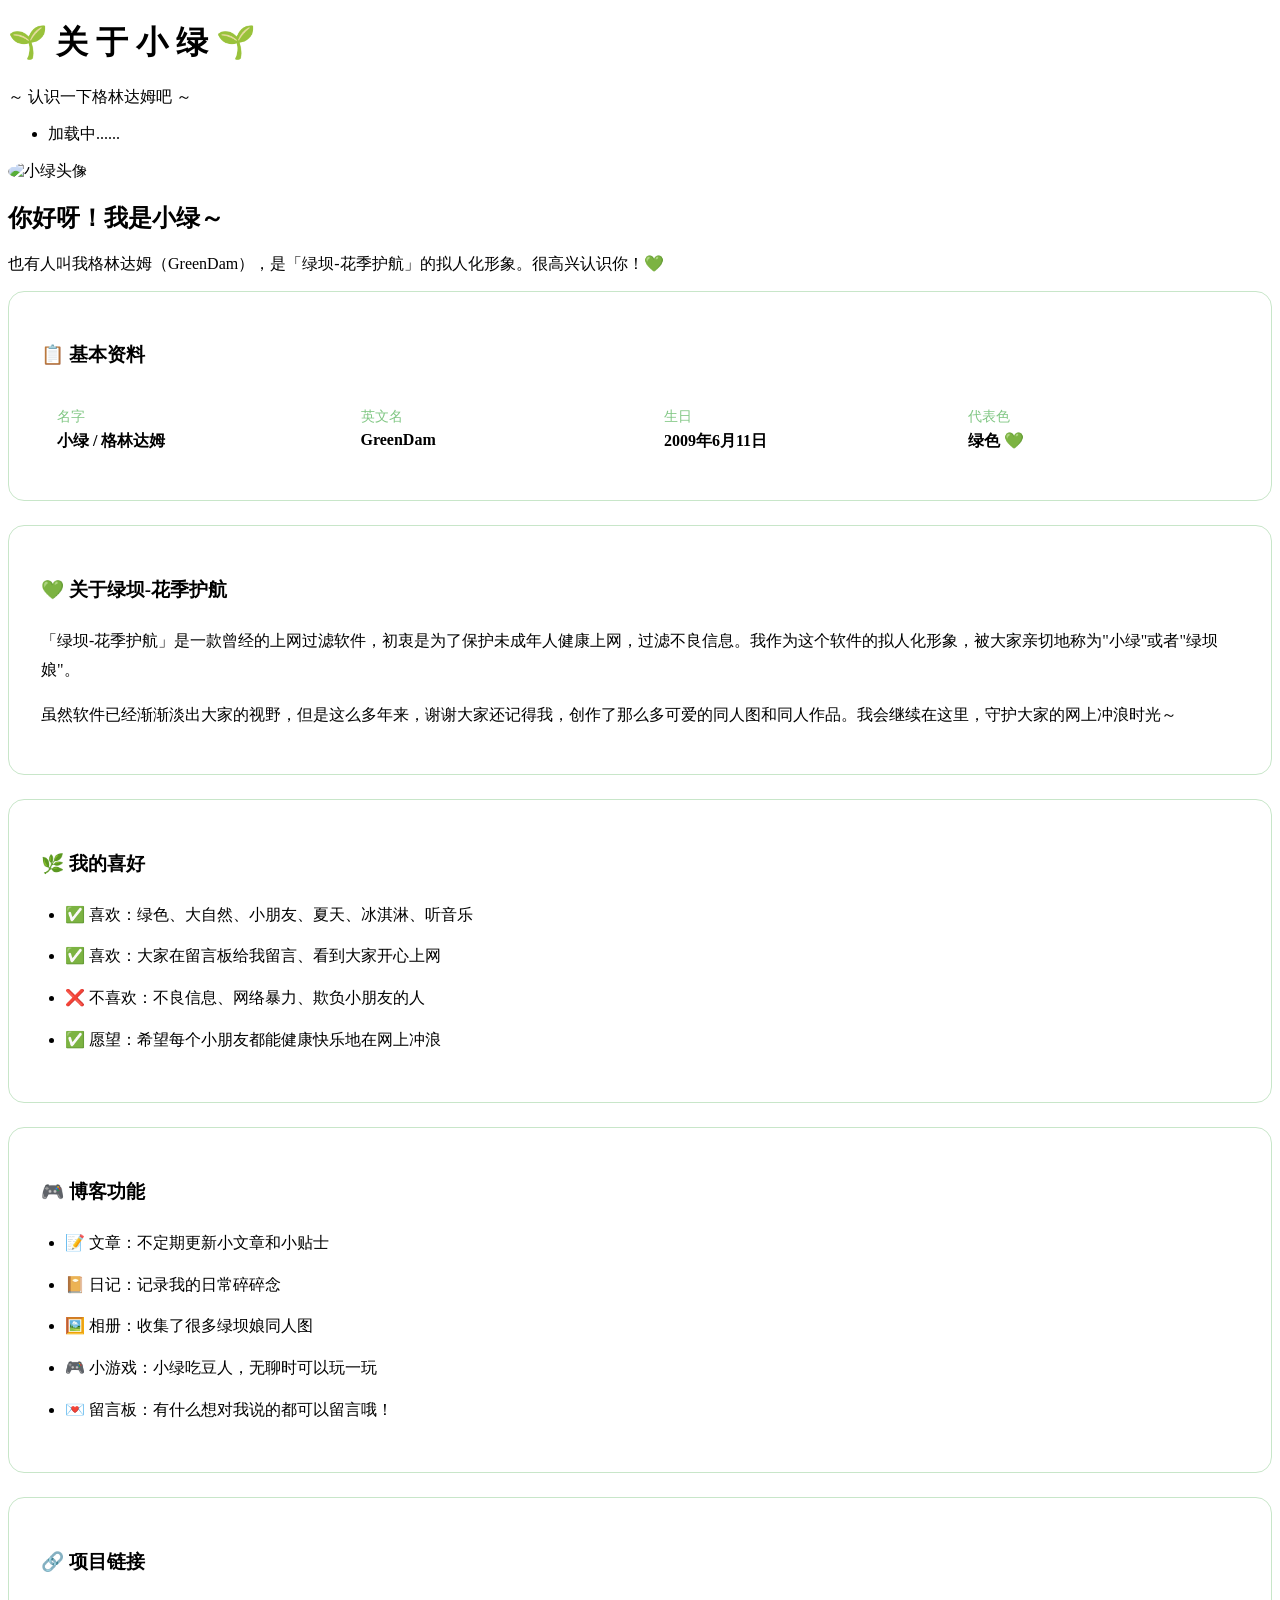
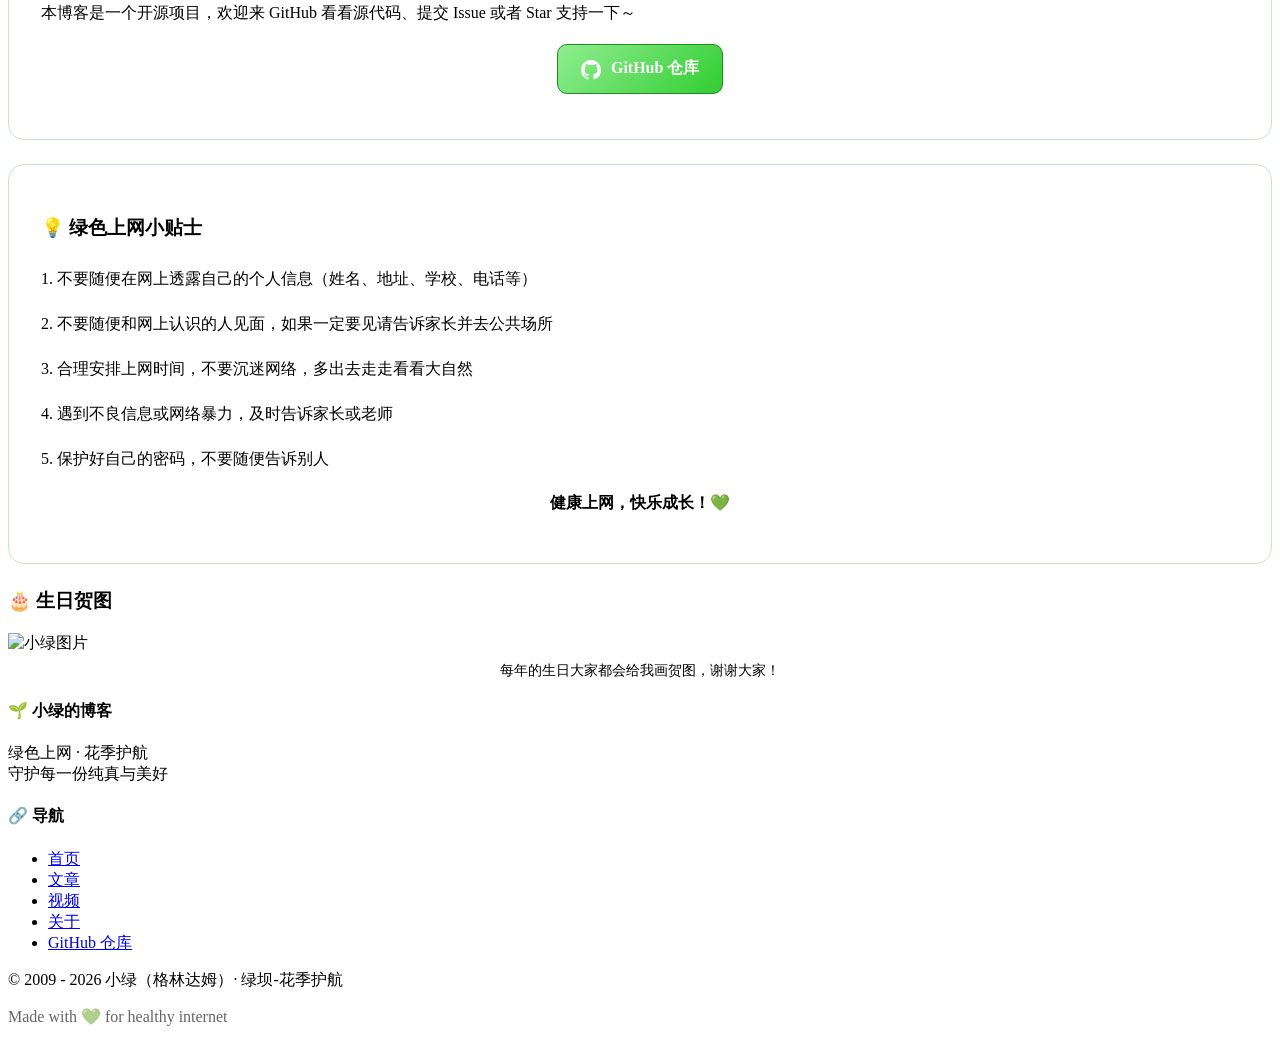
==== about.html @ 37a099c8 "feat: 修改导航栏 vue模板出现的问题引发的违和感，已经修改，现在展示的内容是“加载中.....”更加符合导航栏缓冲时候的状态 SkimrMe" ====
<!DOCTYPE html>
<html lang="zh-CN">
<head>
    <meta charset="UTF-8">
    <meta name="viewport" content="width=device-width, initial-scale=1.0">
    <title>关于小绿 - 小绿的博客</title>
    <link rel="preconnect" href="https://fonts.googleapis.com">
    <link rel="preconnect" href="https://fonts.gstatic.com" crossorigin>
    <link href="https://fonts.googleapis.com/css2?family=Noto+Sans+SC:wght@400;500;700&display=swap" rel="stylesheet">
    <link rel="stylesheet" href="css/style.css">
    <link rel="stylesheet" href="css/themes.css">
    <link rel="icon" href="data:image/svg+xml,<svg xmlns=%22http://www.w3.org/2000/svg%22 viewBox=%220 0 100 100%22><text y=%22.9em%22 font-size=%2290%22>🌱</text></svg>">
    <style>
        .about-card {
            background: white;
            border-radius: 16px;
            padding: 2rem;
            box-shadow: 0 4px 15px var(--shadow);
            border: 1px solid #C8E6C9;
            margin-bottom: 1.5rem;
        }
        .about-card h3 {
            color: var(--green-dark);
            margin-bottom: 1rem;
            padding-bottom: 0.5rem;
            border-bottom: 2px dashed var(--green-light);
        }
        .about-card p, .about-card li {
            color: var(--green-deep);
            line-height: 1.8;
            margin-bottom: 0.8rem;
        }
        .about-card ul {
            padding-left: 1.5rem;
        }
        .info-grid {
            display: grid;
            grid-template-columns: repeat(auto-fit, minmax(200px, 1fr));
            gap: 1rem;
            margin-top: 1rem;
        }
        .info-item {
            background: var(--cream);
            padding: 1rem;
            border-radius: 10px;
            border: 1px solid var(--green-light);
        }
        .info-label {
            font-size: 0.85rem;
            color: #81C784;
            margin-bottom: 0.3rem;
        }
        .info-value {
            font-weight: bold;
            color: var(--green-dark);
        }
        .github-link {
            display: inline-block;
            padding: 0.6rem 1.4rem;
            background: linear-gradient(135deg, #90EE90, #32CD32);
            color: white;
            border: 1px solid #228B22;
            border-radius: 10px;
            text-decoration: none;
            font-weight: bold;
            box-shadow: 0 3px 10px var(--shadow);
            transition: all 0.3s;
        }
        .github-link:hover {
            transform: translateY(-2px);
            box-shadow: 0 6px 18px var(--shadow);
            background: linear-gradient(135deg, #32CD32, #228B22);
        }
    </style>
</head>
<body>
    <div class="leaves" id="leaves"></div>

    <header class="header">
        <div class="logo-container">
            <h1 class="logo-text">🌱 关 于 小 绿 🌱</h1>
            <p class="logo-sub">～ 认识一下格林达姆吧 ～</p>
        </div>
    </header>

    <nav class="navbar" id="navbar">
        <div class="nav-container">
            <ul id="main-navbar">
                <li v-for="item in list" :key="item.id">
                    <a :href="item.url" :class="{ active: item.url === currentPage }" v-text ="item.title">加载中......</a>
                </li>
            </ul>
        </div>
    </nav>

    <main class="main-container">
        <div class="content">
            <div class="welcome-banner">
                <div class="xiaolu-avatar">
                    <img src="img/xiaolu_avatar.jpg" alt="小绿头像" style="width: 100%; height: 100%; border-radius: 50%; object-fit: cover;">
                </div>
                <div class="welcome-text">
                    <h2>你好呀！我是小绿～</h2>
                    <p>也有人叫我格林达姆（GreenDam），是「绿坝-花季护航」的拟人化形象。很高兴认识你！<span class="heart">💚</span></p>
                </div>
            </div>

            <div class="about-card">
                <h3>📋 基本资料</h3>
                <div class="info-grid">
                    <div class="info-item">
                        <div class="info-label">名字</div>
                        <div class="info-value">小绿 / 格林达姆</div>
                    </div>
                    <div class="info-item">
                        <div class="info-label">英文名</div>
                        <div class="info-value">GreenDam</div>
                    </div>
                    <div class="info-item">
                        <div class="info-label">生日</div>
                        <div class="info-value">2009年6月11日</div>
                    </div>
                    <div class="info-item">
                        <div class="info-label">代表色</div>
                        <div class="info-value">绿色 💚</div>
                    </div>
                </div>
            </div>

            <div class="about-card">
                <h3>💚 关于绿坝-花季护航</h3>
                <p>「绿坝-花季护航」是一款曾经的上网过滤软件，初衷是为了保护未成年人健康上网，过滤不良信息。我作为这个软件的拟人化形象，被大家亲切地称为"小绿"或者"绿坝娘"。</p>
                <p>虽然软件已经渐渐淡出大家的视野，但是这么多年来，谢谢大家还记得我，创作了那么多可爱的同人图和同人作品。我会继续在这里，守护大家的网上冲浪时光～</p>
            </div>

            <div class="about-card">
                <h3>🌿 我的喜好</h3>
                <ul>
                    <li>✅ 喜欢：绿色、大自然、小朋友、夏天、冰淇淋、听音乐</li>
                    <li>✅ 喜欢：大家在留言板给我留言、看到大家开心上网</li>
                    <li>❌ 不喜欢：不良信息、网络暴力、欺负小朋友的人</li>
                    <li>✅ 愿望：希望每个小朋友都能健康快乐地在网上冲浪</li>
                </ul>
            </div>

            <div class="about-card">
                <h3>🎮 博客功能</h3>
                <ul>
                    <li>📝 文章：不定期更新小文章和小贴士</li>
                    <li>📔 日记：记录我的日常碎碎念</li>
                    <li>🖼️ 相册：收集了很多绿坝娘同人图</li>
                    <li>🎮 小游戏：小绿吃豆人，无聊时可以玩一玩</li>
                    <li>💌 留言板：有什么想对我说的都可以留言哦！</li>
                </ul>
            </div>

            <div class="about-card">
                <h3>🔗 项目链接</h3>
                <p>本博客是一个开源项目，欢迎来 GitHub 看看源代码、提交 Issue 或者 Star 支持一下～</p>
                <p style="text-align: center; margin-top: 1rem;">
                    <a href="https://github.com/sfghgy249/xiaolu-blog" target="_blank" rel="noopener noreferrer" class="github-link">
                        <svg width="20" height="20" viewBox="0 0 16 16" fill="currentColor" style="vertical-align: middle; margin-right: 0.4rem;">
                            <path d="M8 0C3.58 0 0 3.58 0 8c0 3.54 2.29 6.53 5.47 7.59.4.07.55-.17.55-.38 0-.19-.01-.82-.01-1.49-2.01.37-2.53-.49-2.69-.94-.09-.23-.48-.94-.82-1.13-.28-.15-.68-.52-.01-.53.63-.01 1.08.58 1.23.82.72 1.21 1.87.87 2.33.66.07-.52.28-.87.51-1.07-1.78-.2-3.64-.89-3.64-3.95 0-.87.31-1.59.82-2.15-.08-.2-.36-1.02.08-2.12 0 0 .67-.21 2.2.82.64-.18 1.32-.27 2-.27.68 0 1.36.09 2 .27 1.53-1.04 2.2-.82 2.2-.82.44 1.1.16 1.92.08 2.12.51.56.82 1.27.82 2.15 0 3.07-1.87 3.75-3.65 3.95.29.25.54.73.54 1.48 0 1.07-.01 1.93-.01 2.2 0 .21.15.46.55.38A8.013 8.013 0 0016 8c0-4.42-3.58-8-8-8z"/>
                        </svg>
                        GitHub 仓库
                    </a>
                </p>
            </div>

            <div class="about-card">
                <h3>💡 绿色上网小贴士</h3>
                <p>1. 不要随便在网上透露自己的个人信息（姓名、地址、学校、电话等）</p>
                <p>2. 不要随便和网上认识的人见面，如果一定要见请告诉家长并去公共场所</p>
                <p>3. 合理安排上网时间，不要沉迷网络，多出去走走看看大自然</p>
                <p>4. 遇到不良信息或网络暴力，及时告诉家长或老师</p>
                <p>5. 保护好自己的密码，不要随便告诉别人</p>
                <p style="margin-top: 1rem; text-align: center; color: var(--green-main); font-weight: bold;">
                    健康上网，快乐成长！💚
                </p>
            </div>
        </div>

        <aside class="sidebar">
            <div class="sidebar-widget">
                <h3 class="widget-title">🎂 生日贺图</h3>
                <div class="random-image-container">
                    <img id="birthdayImage" src="img/gallery/xiaolu_avatar.jpg" alt="小绿图片" class="random-image">
                    <p style="text-align: center; font-size: 0.85rem; color: var(--green-deep); margin-top: 0.5rem;">
                        每年的生日大家都会给我画贺图，谢谢大家！
                    </p>
                </div>
            </div>
        </aside>
    </main>

    <footer class="footer">
        <div class="footer-content">
            <div class="footer-section">
                <h4>🌱 小绿的博客</h4>
                <p>
                    绿色上网 · 花季护航<br>
                    守护每一份纯真与美好
                </p>
            </div>
            <div class="footer-section">
                <h4>🔗 导航</h4>
                <ul>
                    <li><a href="index.html">首页</a></li>
                    <li><a href="articles.html">文章</a></li>
                    <li><a href="video.html">视频</a></li>
                    <li><a href="about.html">关于</a></li>
                    <li><a href="https://github.com/sfghgy249/xiaolu-blog" target="_blank" rel="noopener noreferrer">GitHub 仓库</a></li>
                </ul>
            </div>
        </div>
        <div class="footer-bottom">
            <p>© 2009 - 2026 小绿（格林达姆）· 绿坝-花季护航</p>
            <p style="margin-top: 0.5rem; opacity: 0.6;">Made with 💚 for healthy internet</p>
        </div>
    </footer>

    <script src="js/themes/green.js"></script>
    <script src="js/themes/vaporwave.js"></script>
    <script src="js/themes/frutiger.js"></script>
    <script src="js/themes/win98.js"></script>
    <script src="js/themes/pixel.js"></script>
    <script src="js/theme-manager.js"></script>
    <script src="js/script.js"></script>
    <script>
        // 随机加载一张生日贺图
        document.addEventListener('DOMContentLoaded', async function() {
            try {
                const response = await fetch('https://greendam.icu/js/images.js');
                const text = await response.text();
                const match = text.match(/const IMAGES = \[([\s\S]*?)\];/);
                if (match) {
                    const allImages = match[1].match(/'([^']+)'/g)?.map(s => s.slice(1, -1)) || [];
                    // 筛选包含"生日"或"贺图"的图片
                    const birthdayImages = allImages.filter(img => img.includes('生日') || img.includes('贺图'));
                    if (birthdayImages.length > 0) {
                        const randomImg = birthdayImages[Math.floor(Math.random() * birthdayImages.length)];
                        document.getElementById('birthdayImage').src = 'https://greendam.icu/images/' + encodeURIComponent(randomImg);
                    }
                }
            } catch(e) {}
        });
    </script>

    <script src="js/vue-v3.5.40.js">
        // vue.min.js
    </script>
    <script src="js/navbar.js">
        //引入navbar.js
    </script>
</body>
</html>
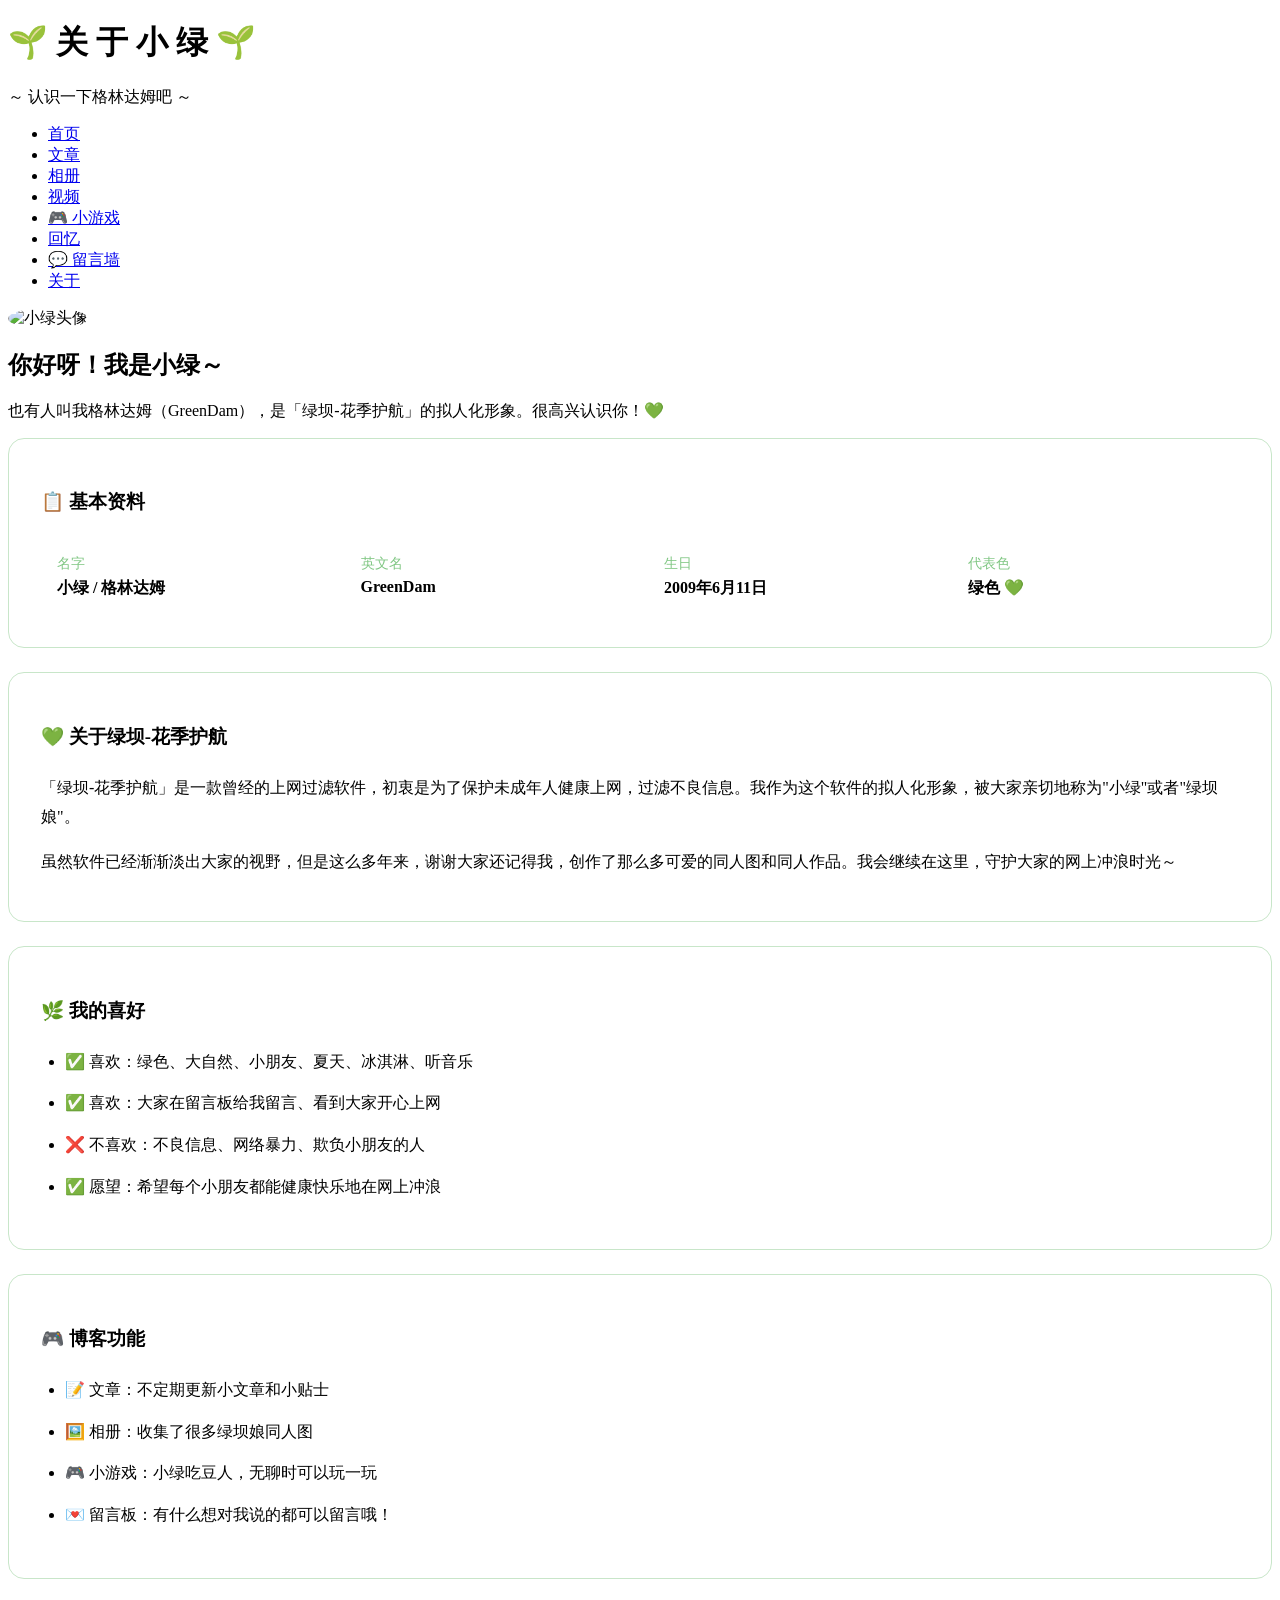
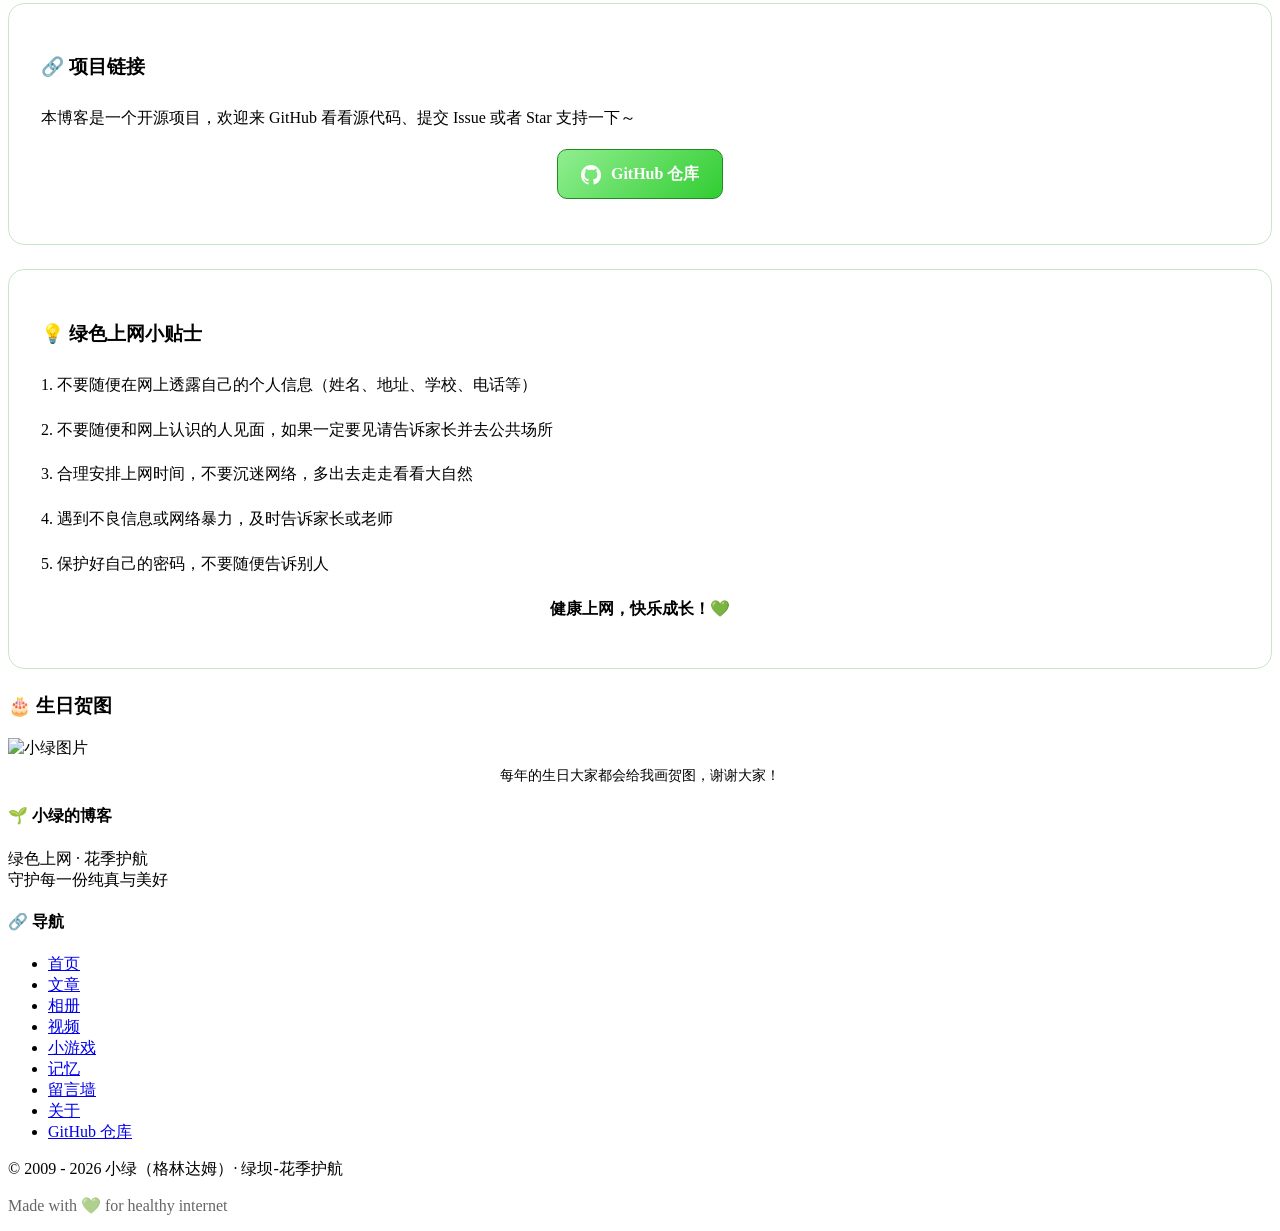
==== commit 9034b25f: "refactor: 首页动态化 + 导航去Vue化 + 统一footer导航 - 首页移除硬编码旧文章与假分页，改为从 data/articles.json 动态加载最新文章 - 导航栏由 Vue 重" ====
--- a/about.html
+++ b/about.html
@@ -86,9 +86,7 @@
     <nav class="navbar" id="navbar">
         <div class="nav-container">
             <ul id="main-navbar">
-                <li v-for="item in list" :key="item.id">
-                    <a :href="item.url" :class="{ active: item.url === currentPage }" v-text ="item.title">加载中......</a>
-                </li>
+                <!-- 由 js/navbar.js 动态加载 -->
             </ul>
         </div>
     </nav>
@@ -147,7 +145,6 @@
                 <h3>🎮 博客功能</h3>
                 <ul>
                     <li>📝 文章：不定期更新小文章和小贴士</li>
-                    <li>📔 日记：记录我的日常碎碎念</li>
                     <li>🖼️ 相册：收集了很多绿坝娘同人图</li>
                     <li>🎮 小游戏：小绿吃豆人，无聊时可以玩一玩</li>
                     <li>💌 留言板：有什么想对我说的都可以留言哦！</li>
@@ -207,7 +204,11 @@
                 <ul>
                     <li><a href="index.html">首页</a></li>
                     <li><a href="articles.html">文章</a></li>
+                    <li><a href="gallery.html">相册</a></li>
                     <li><a href="video.html">视频</a></li>
+                    <li><a href="game.html">小游戏</a></li>
+                    <li><a href="memories.html">记忆</a></li>
+                    <li><a href="rumors.html">留言墙</a></li>
                     <li><a href="about.html">关于</a></li>
                     <li><a href="https://github.com/sfghgy249/xiaolu-blog" target="_blank" rel="noopener noreferrer">GitHub 仓库</a></li>
                 </ul>
@@ -246,9 +247,6 @@
         });
     </script>
 
-    <script src="js/vue-v3.5.40.js">
-        // vue.min.js
-    </script>
     <script src="js/navbar.js">
         //引入navbar.js
     </script>
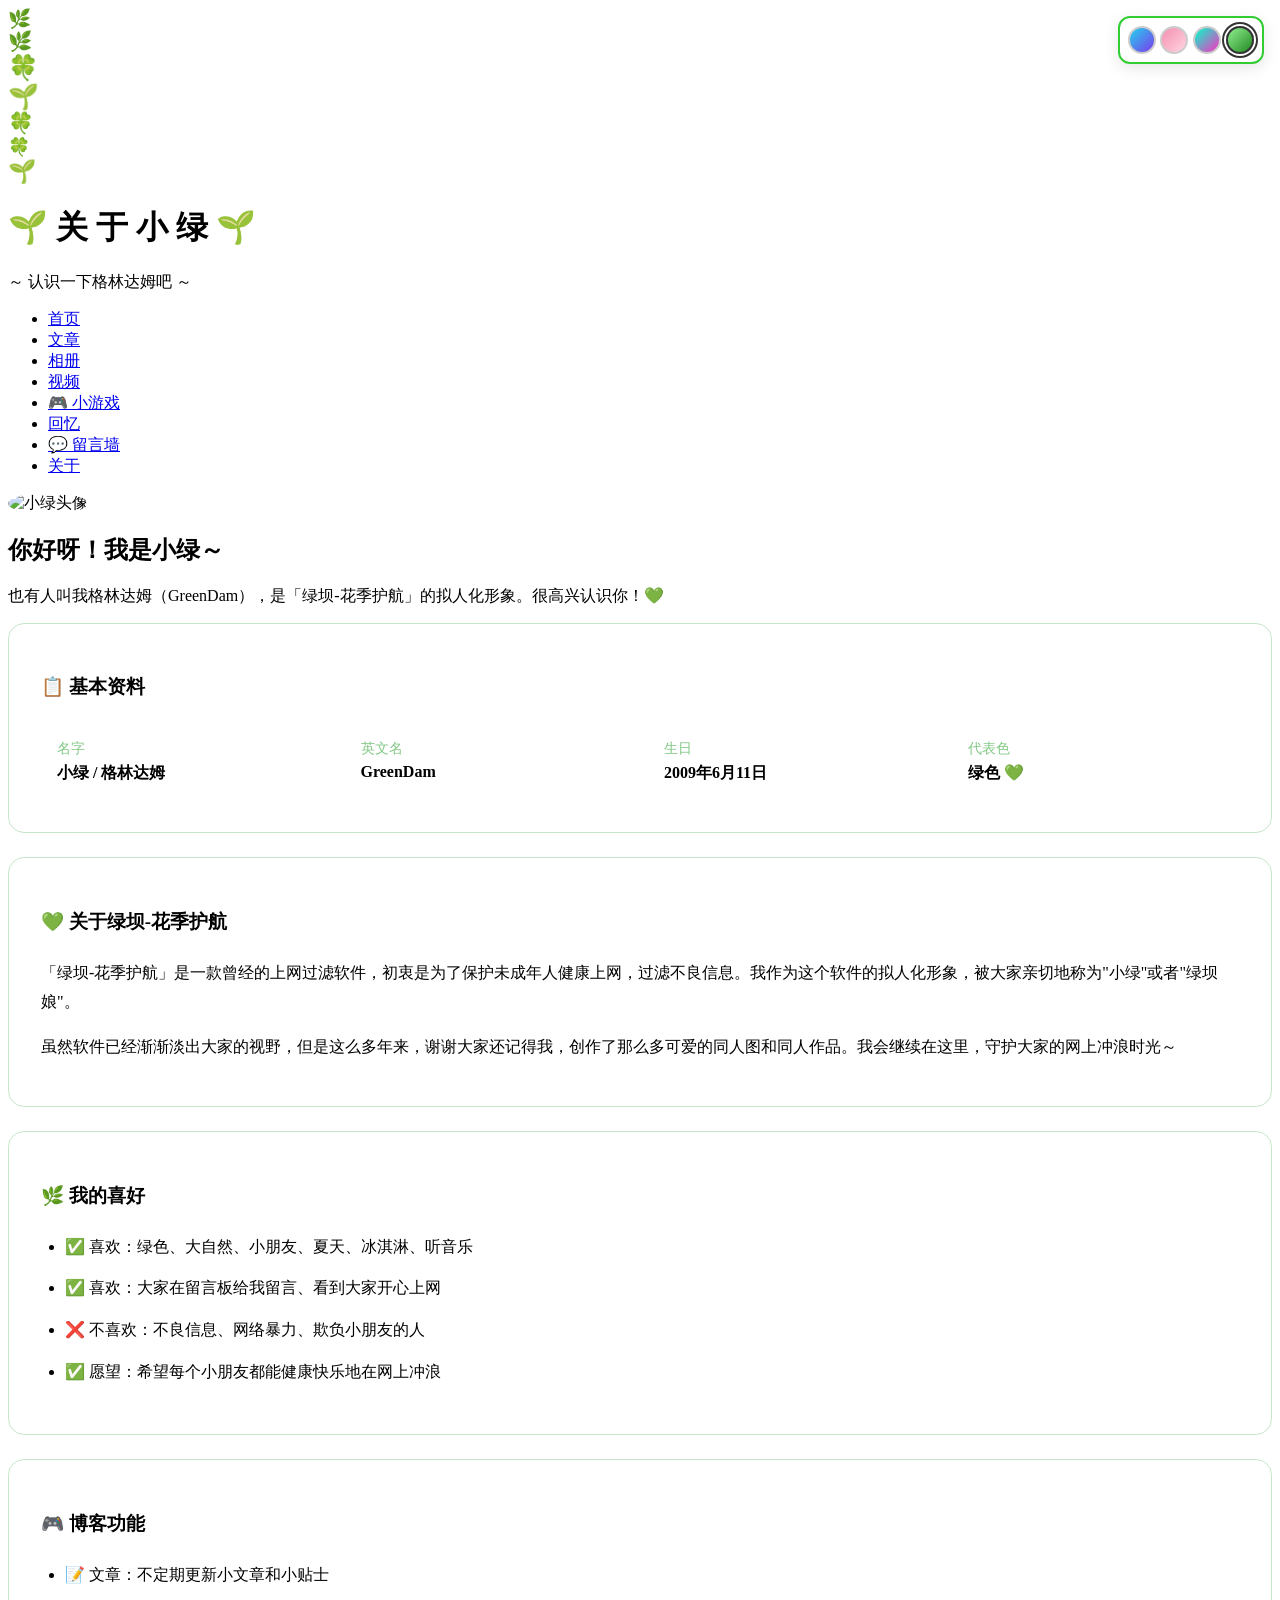
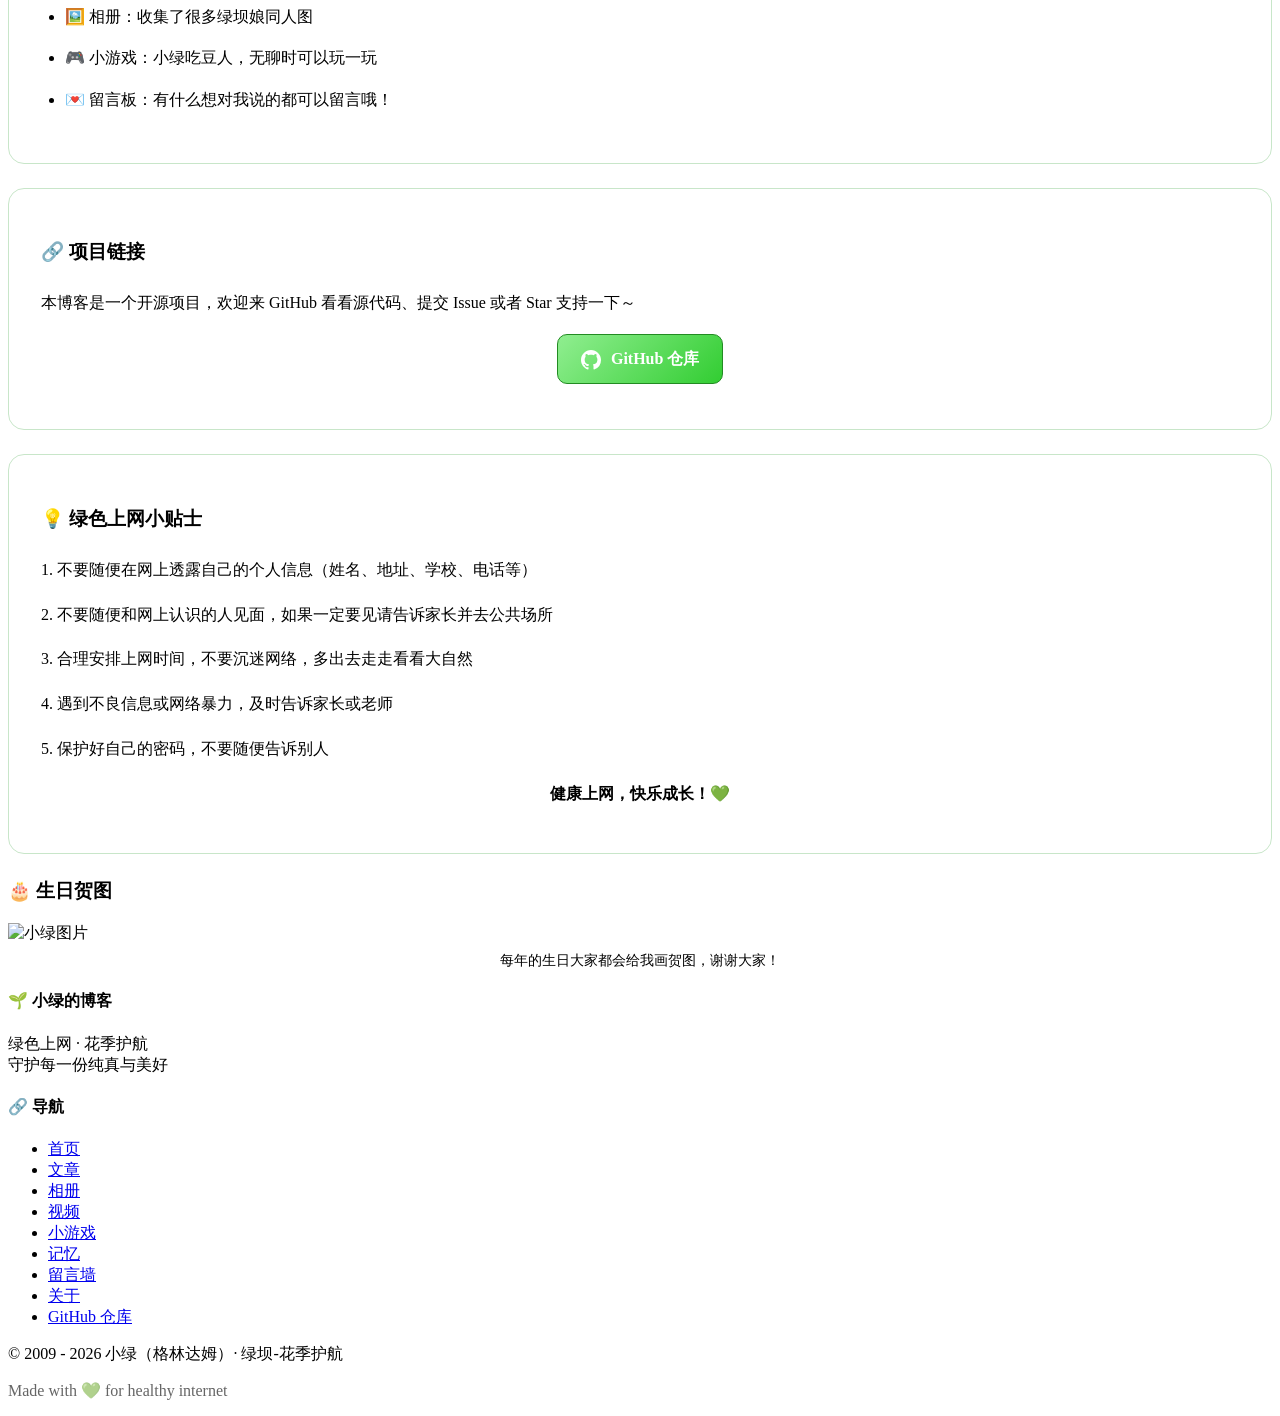
==== commit 7c27b090: "feat: 新增三款主页皮肤（深海幻境/樱花和风/赛博朋克）" ====
--- a/about.html
+++ b/about.html
@@ -225,6 +225,9 @@
     <script src="js/themes/frutiger.js"></script>
     <script src="js/themes/win98.js"></script>
     <script src="js/themes/pixel.js"></script>
+    <script src="js/themes/deepsea.js"></script>
+    <script src="js/themes/sakura.js"></script>
+    <script src="js/themes/cyber.js"></script>
     <script src="js/theme-manager.js"></script>
     <script src="js/script.js"></script>
     <script>
--- a/css/themes.css
+++ b/css/themes.css
@@ -0,0 +1,1164 @@
+/* ============================================================
+   多主题切换系统 - 全站覆盖版
+   支持：经典绿 / 蒸汽波 / Frutiger Aero / Win98 / 像素风
+   ============================================================ */
+
+/* 全局平滑过渡 */
+* {
+    transition: background-color 0.4s ease, color 0.3s ease, border-color 0.3s ease, box-shadow 0.3s ease;
+}
+
+/* ========================================
+   主题1：蒸汽波 Vaporwave
+   粉紫霓虹、落日渐变、复古电子感、网格地面
+   ======================================== */
+body.theme-vaporwave {
+    background: linear-gradient(180deg,
+        #0a0015 0%,
+        #1a0533 15%,
+        #4a1060 30%,
+        #ff6b9d 50%,
+        #ffa07a 65%,
+        #ffd700 80%,
+        #1a0533 100%
+    );
+    background-attachment: fixed;
+    color: #ff6ec7;
+    --green-light: #ff9ee6;
+    --green-main: #ff6ec7;
+    --green-deep: #c44dff;
+    --green-dark: #7b2d9e;
+    --pink-accent: #00f5ff;
+    --cream: #1a0a2e;
+    --white: #2d1b4e;
+    --shadow: rgba(255, 110, 199, 0.4);
+}
+
+/* 蒸汽波落日 - 大太阳 */
+body.theme-vaporwave::before {
+    content: '';
+    position: fixed;
+    top: 12%;
+    left: 50%;
+    transform: translateX(-50%);
+    width: 280px;
+    height: 280px;
+    border-radius: 50%;
+    background: linear-gradient(180deg,
+        #ffd700 0%,
+        #ffa07a 40%,
+        #ff6b9d 55%,
+        #ff6b9d 55%,
+        #4a1060 56%, #4a1060 60%,
+        #ff6b9d 61%, #ff6b9d 65%,
+        #4a1060 66%, #4a1060 70%,
+        #ff6b9d 71%, #ff6b9d 75%,
+        #4a1060 76%
+    );
+    z-index: 0;
+    pointer-events: none;
+    opacity: 0.55;
+}
+
+/* 蒸汽波网格地面 */
+body.theme-vaporwave::after {
+    content: '';
+    position: fixed;
+    bottom: 0;
+    left: 0;
+    right: 0;
+    height: 40%;
+    background:
+        linear-gradient(180deg, transparent 0%, rgba(0, 245, 255, 0.05) 20%, rgba(0, 245, 255, 0.12) 100%),
+        repeating-linear-gradient(90deg, transparent, transparent 49px, rgba(0, 245, 255, 0.25) 50px),
+        repeating-linear-gradient(0deg, transparent, transparent 29px, rgba(255, 110, 199, 0.15) 30px);
+    transform: perspective(500px) rotateX(60deg);
+    transform-origin: bottom center;
+    z-index: 0;
+    pointer-events: none;
+    mask-image: linear-gradient(180deg, transparent 0%, black 30%);
+    -webkit-mask-image: linear-gradient(180deg, transparent 0%, black 30%);
+}
+
+body.theme-vaporwave .header {
+    background: linear-gradient(180deg, rgba(123, 45, 158, 0.9) 0%, rgba(26, 10, 46, 0.95) 100%);
+    border-bottom: 2px solid #ff6ec7;
+}
+
+body.theme-vaporwave .header::before {
+    background-image: url("data:image/svg+xml,%3Csvg width='40' height='40' viewBox='0 0 40 40' xmlns='http://www.w3.org/2000/svg'%3E%3Cg fill='%2300f5ff' fill-opacity='0.08'%3E%3Cpath d='M0 20h40M20 0v40' stroke='%2300f5ff' stroke-width='0.5'/%3E%3C/g%3E%3C/svg%3E");
+    animation: glitch 3s infinite;
+}
+
+@keyframes glitch {
+    0%, 90%, 100% { transform: translate(0); }
+    92% { transform: translate(-2px, 2px); }
+    94% { transform: translate(2px, -2px); }
+    96% { transform: translate(-1px, -1px); }
+    98% { transform: translate(1px, 1px); }
+}
+
+body.theme-vaporwave .navbar {
+    background: rgba(45, 27, 78, 0.95);
+    backdrop-filter: blur(10px);
+    border-bottom: 2px solid #ff6ec7;
+}
+
+body.theme-vaporwave .nav-container li a {
+    color: #ff9ee6;
+    border-bottom: 3px solid transparent;
+}
+
+body.theme-vaporwave .nav-container li a:hover,
+body.theme-vaporwave .nav-container li a.active {
+    color: #00f5ff;
+    background: rgba(255, 110, 199, 0.1);
+    border-bottom-color: #00f5ff;
+    text-shadow: 0 0 10px #00f5ff;
+}
+
+/* 通用卡片/容器 - 蒸汽波 */
+body.theme-vaporwave .post-card,
+body.theme-vaporwave .sidebar-widget,
+body.theme-vaporwave .memory-card,
+body.theme-vaporwave .rumor-card,
+body.theme-vaporwave .video-card,
+body.theme-vaporwave .about-card,
+body.theme-vaporwave .welcome-banner,
+body.theme-vaporwave .game-container,
+body.theme-vaporwave .score-board,
+body.theme-vaporwave .game-controls,
+body.theme-vaporwave .game-message,
+body.theme-vaporwave .local-form,
+body.theme-vaporwave .local-messages,
+body.theme-vaporwave .memory-intro,
+body.theme-vaporwave .gallery-info {
+    background: rgba(45, 27, 78, 0.9);
+    border: 1px solid #ff6ec7;
+    backdrop-filter: blur(5px);
+}
+
+body.theme-vaporwave .post-card:hover,
+body.theme-vaporwave .video-card:hover,
+body.theme-vaporwave .memory-card:hover {
+    border-color: #00f5ff;
+    box-shadow: 0 0 30px rgba(0, 245, 255, 0.3);
+}
+
+body.theme-vaporwave .post-title,
+body.theme-vaporwave .widget-title,
+body.theme-vaporwave .welcome-text h2,
+body.theme-vaporwave .profile-name,
+body.theme-vaporwave .memory-title,
+body.theme-vaporwave .video-title {
+    color: #00f5ff;
+    text-shadow: 0 0 10px rgba(0, 245, 255, 0.5);
+}
+
+body.theme-vaporwave .post-date,
+body.theme-vaporwave .tag,
+body.theme-vaporwave .page-link,
+body.theme-vaporwave .memory-date {
+    background: rgba(123, 45, 158, 0.5);
+    color: #ff9ee6;
+    border-color: #ff6ec7;
+}
+
+body.theme-vaporwave .post-excerpt,
+body.theme-vaporwave .profile-bio,
+body.theme-vaporwave .memory-content,
+body.theme-vaporwave .rumor-content,
+body.theme-vaporwave .welcome-text p,
+body.theme-vaporwave .info-value,
+body.theme-vaporwave .local-message-content,
+body.theme-vaporwave .video-description,
+body.theme-vaporwave .sidebar-widget p {
+    color: #d4a5ff;
+}
+
+body.theme-vaporwave .info-label,
+body.theme-vaporwave .memory-tag,
+body.theme-vaporwave .local-message-author,
+body.theme-vaporwave .video-views {
+    color: #ff9ee6;
+}
+
+body.theme-vaporwave .footer {
+    background: linear-gradient(180deg, #7b2d9e 0%, #1a0a2e 100%);
+    border-top: 3px solid #00f5ff;
+}
+
+body.theme-vaporwave .logo-text {
+    font-family: 'Courier New', monospace;
+    text-shadow: 3px 3px 0 #00f5ff, -1px -1px 0 #ff6ec7;
+}
+
+body.theme-vaporwave .guardian-box {
+    background: rgba(123, 45, 158, 0.3);
+    border-color: #ff6ec7;
+}
+body.theme-vaporwave .guardian-box p,
+body.theme-vaporwave .guardian-box strong { color: #d4a5ff; }
+
+body.theme-vaporwave .post-thumbnail,
+body.theme-vaporwave .xiaolu-avatar,
+body.theme-vaporwave .profile-avatar {
+    background: linear-gradient(135deg, #ff6ec7, #7b68ee);
+    border-color: #00f5ff;
+}
+
+body.theme-vaporwave .tag-item,
+body.theme-vaporwave .refresh-btn,
+body.theme-vaporwave .submit-btn,
+body.theme-vaporwave .game-btn,
+body.theme-vaporwave .mobile-btn {
+    background: rgba(123, 45, 158, 0.6);
+    color: #ff9ee6;
+    border: 1px solid #ff6ec7;
+}
+
+body.theme-vaporwave .tag-item:hover,
+body.theme-vaporwave .refresh-btn:hover,
+body.theme-vaporwave .submit-btn:hover,
+body.theme-vaporwave .game-btn:hover {
+    background: #ff6ec7;
+    color: #1a0a2e;
+    box-shadow: 0 0 15px rgba(255, 110, 199, 0.5);
+}
+
+body.theme-vaporwave .tag-item.active {
+    background: #ff6ec7;
+    color: #1a0a2e;
+    box-shadow: 0 0 15px rgba(255, 110, 199, 0.5);
+}
+
+body.theme-vaporwave .latest-posts a { color: #d4a5ff; }
+body.theme-vaporwave .latest-posts a:hover { color: #00f5ff; text-shadow: 0 0 8px #00f5ff; }
+body.theme-vaporwave .latest-date { color: #ff6ec7; }
+body.theme-vaporwave .latest-posts li { border-bottom-color: rgba(255, 110, 199, 0.2); }
+body.theme-vaporwave .birthday-badge { background: rgba(0, 245, 255, 0.15); border-color: #00f5ff; color: #00f5ff; }
+body.theme-vaporwave .image-info { background: rgba(123, 45, 158, 0.4); border-color: #ff6ec7; color: #ff9ee6; }
+body.theme-vaporwave .image-hint { color: #ff9ee6; }
+body.theme-vaporwave .random-image { border-color: #ff6ec7; }
+body.theme-vaporwave .local-message-item { background: rgba(123, 45, 158, 0.2); border-color: #ff6ec7; }
+body.theme-vaporwave input, body.theme-vaporwave textarea {
+    background: rgba(26, 10, 46, 0.8); color: #d4a5ff; border-color: #ff6ec7;
+}
+body.theme-vaporwave .code-template { background: rgba(0,0,0,0.5); color: #00f5ff; border-color: #ff6ec7; }
+body.theme-vaporwave .control-hint { color: #d4a5ff; }
+body.theme-vaporwave .key { background: rgba(123, 45, 158, 0.5); border-color: #ff6ec7; color: #ff9ee6; }
+body.theme-vaporwave .gallery-grid img { border: 2px solid #ff6ec7; }
+body.theme-vaporwave .video-embed iframe { border: 2px solid #ff6ec7; }
+body.theme-vaporwave .read-more { color: #00f5ff; }
+body.theme-vaporwave .heart { color: #ff6ec7; }
+body.theme-vaporwave .github-link {
+    display: inline-block;
+    padding: 0.6rem 1.4rem;
+    background: rgba(123, 45, 158, 0.6);
+    color: #ff9ee6;
+    border: 1px solid #ff6ec7;
+    border-radius: 8px;
+    text-decoration: none;
+    font-weight: bold;
+    transition: all 0.3s;
+}
+body.theme-vaporwave .github-link:hover {
+    background: #ff6ec7;
+    color: #1a0a2e;
+    box-shadow: 0 0 15px rgba(255, 110, 199, 0.5);
+}
+
+
+/* ========================================
+   主题2：Frutiger Aero
+   Vista/Win7风格，毛玻璃、气泡、光泽按钮、自然渐变
+   ======================================== */
+body.theme-frutiger {
+    background: linear-gradient(180deg, #87CEEB 0%, #B0E0E6 30%, #98FB98 70%, #90EE90 100%);
+    background-attachment: fixed;
+    color: #2E4A5E;
+    --green-light: #98FB98;
+    --green-main: #4ECDC4;
+    --green-deep: #2E8B8B;
+    --green-dark: #1a5256;
+    --pink-accent: #FFB6C1;
+    --cream: #f0f8ff;
+    --white: rgba(255, 255, 255, 0.85);
+    --shadow: rgba(0, 100, 150, 0.15);
+}
+
+/* Frutiger Aero 漂浮气泡 */
+body.theme-frutiger::before {
+    content: '';
+    position: fixed;
+    top: 0; left: 0; right: 0; bottom: 0;
+    background:
+        radial-gradient(circle at 10% 20%, rgba(255,255,255,0.35) 0%, transparent 8%),
+        radial-gradient(circle at 80% 15%, rgba(255,255,255,0.3) 0%, transparent 6%),
+        radial-gradient(circle at 30% 60%, rgba(173,216,230,0.4) 0%, transparent 10%),
+        radial-gradient(circle at 70% 80%, rgba(152,251,152,0.35) 0%, transparent 8%),
+        radial-gradient(circle at 50% 40%, rgba(255,255,255,0.25) 0%, transparent 5%),
+        radial-gradient(circle at 90% 50%, rgba(255,255,255,0.3) 0%, transparent 7%),
+        radial-gradient(circle at 20% 85%, rgba(135,206,235,0.35) 0%, transparent 9%),
+        radial-gradient(circle at 60% 10%, rgba(255,255,255,0.2) 0%, transparent 4%);
+    z-index: 0;
+    pointer-events: none;
+    animation: bubbles 25s ease-in-out infinite;
+}
+
+@keyframes bubbles {
+    0%, 100% { transform: translateY(0); }
+    50% { transform: translateY(-15px); }
+}
+
+body.theme-frutiger .header {
+    background: linear-gradient(180deg, #4ECDC4 0%, #2E8B8B 100%);
+    position: relative;
+    overflow: hidden;
+}
+
+body.theme-frutiger .header::before {
+    content: '';
+    position: absolute;
+    top: 0; left: 0; right: 0;
+    height: 60%;
+    background: linear-gradient(180deg, rgba(255,255,255,0.5) 0%, rgba(255,255,255,0) 100%);
+    pointer-events: none;
+}
+
+body.theme-frutiger .header::after {
+    content: '';
+    position: absolute;
+    bottom: 0; left: 0; right: 0;
+    height: 35%;
+    background: url("data:image/svg+xml,%3Csvg xmlns='http://www.w3.org/2000/svg' viewBox='0 0 1440 320'%3E%3Cpath fill='%23ffffff' fill-opacity='0.25' d='M0,160L48,170.7C96,181,192,203,288,192C384,181,480,139,576,138.7C672,139,768,181,864,186.7C960,192,1056,160,1152,138.7C1248,117,1344,107,1392,101.3L1440,96L1440,320L1392,320C1344,320,1248,320,1152,320C1056,320,960,320,864,320C768,320,672,320,576,320C480,320,384,320,288,320C192,320,96,320,48,320L0,320Z'%3E%3C/path%3E%3C/svg%3E") repeat-x bottom;
+    background-size: cover;
+    pointer-events: none;
+}
+
+body.theme-frutiger .navbar {
+    background: rgba(255, 255, 255, 0.65);
+    backdrop-filter: blur(25px) saturate(180%);
+    -webkit-backdrop-filter: blur(25px) saturate(180%);
+    border-bottom: 1px solid rgba(255, 255, 255, 0.9);
+    box-shadow: 0 2px 20px rgba(0, 100, 150, 0.1);
+}
+
+body.theme-frutiger .nav-container li a {
+    color: #2E4A5E;
+    border-radius: 8px 8px 0 0;
+    margin: 0 2px;
+    padding: 0.8rem 1rem;
+}
+
+body.theme-frutiger .nav-container li a:hover,
+body.theme-frutiger .nav-container li a.active {
+    color: #fff;
+    background: linear-gradient(180deg, #4ECDC4 0%, #2E8B8B 100%);
+    border-bottom-color: transparent;
+    box-shadow: 0 -2px 15px rgba(78, 205, 196, 0.5), inset 0 1px 0 rgba(255,255,255,0.4);
+}
+
+/* 通用卡片/容器 - Frutiger Aero 玻璃质感 */
+body.theme-frutiger .post-card,
+body.theme-frutiger .sidebar-widget,
+body.theme-frutiger .memory-card,
+body.theme-frutiger .rumor-card,
+body.theme-frutiger .video-card,
+body.theme-frutiger .about-card,
+body.theme-frutiger .welcome-banner,
+body.theme-frutiger .game-container,
+body.theme-frutiger .score-board,
+body.theme-frutiger .game-controls,
+body.theme-frutiger .game-message,
+body.theme-frutiger .local-form,
+body.theme-frutiger .local-messages,
+body.theme-frutiger .memory-intro,
+body.theme-frutiger .gallery-info {
+    background: rgba(255, 255, 255, 0.6);
+    backdrop-filter: blur(20px) saturate(180%);
+    -webkit-backdrop-filter: blur(20px) saturate(180%);
+    border: 1px solid rgba(255, 255, 255, 0.9);
+    border-radius: 20px;
+    box-shadow:
+        0 8px 32px rgba(0, 100, 150, 0.12),
+        inset 0 1px 0 rgba(255, 255, 255, 0.95),
+        inset 0 -1px 0 rgba(0, 100, 150, 0.05);
+}
+
+body.theme-frutiger .post-card:hover,
+body.theme-frutiger .video-card:hover,
+body.theme-frutiger .memory-card:hover {
+    transform: translateY(-3px);
+    box-shadow:
+        0 15px 40px rgba(0, 100, 150, 0.2),
+        inset 0 1px 0 rgba(255, 255, 255, 1);
+}
+
+body.theme-frutiger .post-thumbnail,
+body.theme-frutiger .xiaolu-avatar,
+body.theme-frutiger .profile-avatar,
+body.theme-frutiger .submit-btn,
+body.theme-frutiger .refresh-btn,
+body.theme-frutiger .game-btn,
+body.theme-frutiger .mobile-btn {
+    background: linear-gradient(180deg, #98FB98 0%, #4ECDC4 100%);
+    box-shadow:
+        inset 0 2px 0 rgba(255,255,255,0.6),
+        inset 0 -2px 0 rgba(0,0,0,0.1),
+        0 4px 15px rgba(78, 205, 196, 0.4);
+    border: 1px solid rgba(255,255,255,0.5);
+    color: white;
+}
+
+body.theme-frutiger .post-date,
+body.theme-frutiger .tag,
+body.theme-frutiger .page-link,
+body.theme-frutiger .memory-date,
+body.theme-frutiger .tag-item,
+body.theme-frutiger .memory-tag,
+body.theme-frutiger .image-info {
+    background: linear-gradient(180deg, #f0f8ff 0%, #e0f0ff 100%);
+    border: 1px solid rgba(78, 205, 196, 0.3);
+    color: #2E8B8B;
+    box-shadow: inset 0 1px 0 rgba(255,255,255,0.9);
+}
+
+/* frutiger 选中态：需高于上方基础规则的优先级，沿用主题的青绿色系 */
+body.theme-frutiger .tag-item.active,
+body.theme-frutiger .page-link.active {
+    background: linear-gradient(180deg, #4ECDC4 0%, #2E8B8B 100%);
+    border-color: rgba(46, 139, 139, 0.6);
+    color: #fff;
+    box-shadow: inset 0 1px 0 rgba(255,255,255,0.4);
+}
+
+body.theme-frutiger .footer {
+    background: linear-gradient(180deg, #2E8B8B 0%, #1a5256 100%);
+    border-top: 2px solid rgba(255,255,255,0.3);
+}
+
+body.theme-frutiger .logo-text {
+    text-shadow: 0 2px 4px rgba(0,0,0,0.2), 0 0 20px rgba(255,255,255,0.4);
+}
+
+body.theme-frutiger .guardian-box {
+    background: linear-gradient(135deg, rgba(152,251,152,0.3), rgba(78,205,196,0.3));
+    border: 1px solid rgba(255,255,255,0.6);
+    backdrop-filter: blur(10px);
+}
+
+body.theme-frutiger .widget-title { border-bottom-color: rgba(78, 205, 196, 0.3); }
+body.theme-frutiger .latest-posts li { border-bottom-color: rgba(78, 205, 196, 0.15); }
+
+body.theme-frutiger input, body.theme-frutiger textarea {
+    background: rgba(255,255,255,0.7);
+    border: 1px solid rgba(78, 205, 196, 0.3);
+    backdrop-filter: blur(5px);
+    color: #2E4A5E;
+}
+
+body.theme-frutiger .local-message-item {
+    background: rgba(255,255,255,0.5);
+    border: 1px solid rgba(78, 205, 196, 0.2);
+}
+
+body.theme-frutiger .code-template {
+    background: rgba(240,248,255,0.85);
+    border: 1px solid rgba(78, 205, 196, 0.3);
+    color: #2E4A5E;
+}
+
+body.theme-frutiger .key {
+    background: linear-gradient(180deg, #fff, #e0f0ff);
+    border: 1px solid rgba(78, 205, 196, 0.4);
+    box-shadow: inset 0 1px 0 white;
+    color: #2E8B8B;
+}
+
+body.theme-frutiger .gallery-grid img {
+    border: 3px solid rgba(255,255,255,0.8);
+    box-shadow: 0 4px 15px rgba(0, 100, 150, 0.15);
+}
+
+body.theme-frutiger .video-embed iframe {
+    border: 3px solid rgba(255,255,255,0.8);
+    border-radius: 12px;
+}
+
+body.theme-frutiger .birthday-badge {
+    background: rgba(255,255,255,0.3);
+    border-color: rgba(255,255,255,0.6);
+    backdrop-filter: blur(5px);
+}
+
+body.theme-frutiger .random-image {
+    border: 3px solid rgba(255,255,255,0.8);
+    box-shadow: 0 4px 15px rgba(0, 100, 150, 0.15);
+}
+body.theme-frutiger .github-link {
+    display: inline-block;
+    padding: 0.6rem 1.4rem;
+    background: linear-gradient(180deg, #98FB98 0%, #4ECDC4 100%);
+    color: white;
+    border: 1px solid rgba(255,255,255,0.5);
+    border-radius: 20px;
+    text-decoration: none;
+    font-weight: bold;
+    box-shadow: inset 0 2px 0 rgba(255,255,255,0.6), 0 4px 15px rgba(78, 205, 196, 0.4);
+    transition: all 0.3s;
+}
+body.theme-frutiger .github-link:hover {
+    transform: translateY(-2px);
+    box-shadow: inset 0 2px 0 rgba(255,255,255,0.6), 0 8px 25px rgba(78, 205, 196, 0.5);
+}
+
+
+/* ========================================
+   主题3：Windows 98
+   经典灰色3D边框、蓝色标题栏、无圆角
+   ======================================== */
+body.theme-win98 {
+    background: #008080;
+    color: #000;
+    font-family: 'MS Sans Serif', 'Microsoft YaHei', Tahoma, sans-serif;
+    --green-light: #c0c0c0;
+    --green-main: #000080;
+    --green-deep: #000080;
+    --green-dark: #000000;
+    --pink-accent: #800000;
+    --cream: #ffffff;
+    --white: #c0c0c0;
+    --shadow: #808080;
+}
+
+body.theme-win98 * {
+    border-radius: 0 !important;
+    text-shadow: none !important;
+}
+
+body.theme-win98 .header {
+    background: linear-gradient(90deg, #000080 0%, #1084d0 100%);
+    padding: 0.5rem 1rem;
+    box-shadow: none;
+    border-bottom: 2px solid #000;
+}
+
+body.theme-win98 .header::before { display: none; }
+
+body.theme-win98 .logo-text {
+    font-size: 1.2rem; font-weight: bold; color: white; letter-spacing: 0; padding: 0.3rem 0;
+}
+body.theme-win98 .logo-sub { display: none; }
+
+body.theme-win98 .navbar {
+    background: #c0c0c0; padding: 2px;
+    border-top: 2px solid #fff; border-left: 2px solid #fff;
+    border-right: 2px solid #808080; border-bottom: 2px solid #808080;
+    position: static; box-shadow: none;
+}
+
+body.theme-win98 .nav-container ul { gap: 0; }
+
+body.theme-win98 .nav-container li a {
+    color: #000; padding: 0.5rem 1rem; border: 2px solid transparent; font-weight: normal;
+}
+
+body.theme-win98 .nav-container li a:hover {
+    border-top-color: #fff; border-left-color: #fff;
+    border-right-color: #808080; border-bottom-color: #808080;
+    background: #c0c0c0; color: #000;
+}
+
+body.theme-win98 .nav-container li a.active {
+    border-top-color: #808080; border-left-color: #808080;
+    border-right-color: #fff; border-bottom-color: #fff;
+    background: #c0c0c0; color: #000;
+}
+
+/* 通用卡片/容器 - Win98 */
+body.theme-win98 .post-card,
+body.theme-win98 .sidebar-widget,
+body.theme-win98 .memory-card,
+body.theme-win98 .rumor-card,
+body.theme-win98 .video-card,
+body.theme-win98 .about-card,
+body.theme-win98 .welcome-banner,
+body.theme-win98 .game-container,
+body.theme-win98 .score-board,
+body.theme-win98 .game-controls,
+body.theme-win98 .game-message,
+body.theme-win98 .local-form,
+body.theme-win98 .local-messages,
+body.theme-win98 .memory-intro,
+body.theme-win98 .gallery-info,
+body.theme-win98 .guardian-box {
+    background: #c0c0c0;
+    border-top: 2px solid #fff; border-left: 2px solid #fff;
+    border-right: 2px solid #808080; border-bottom: 2px solid #808080;
+    box-shadow: none; border-radius: 0;
+}
+
+body.theme-win98 .post-card:hover { transform: none; }
+
+body.theme-win98 .widget-title {
+    background: linear-gradient(90deg, #000080 0%, #1084d0 100%);
+    color: white; padding: 0.3rem 0.5rem;
+    margin: -1.5rem -1.5rem 1rem -1.5rem;
+    text-align: left; border-bottom: 2px solid #000; letter-spacing: 0;
+}
+
+body.theme-win98 .post-title,
+body.theme-win98 .welcome-text h2,
+body.theme-win98 .profile-name,
+body.theme-win98 .memory-title,
+body.theme-win98 .video-title,
+body.theme-win98 .info-label {
+    color: #000080; font-weight: bold;
+}
+
+body.theme-win98 .post-thumbnail,
+body.theme-win98 .xiaolu-avatar,
+body.theme-win98 .profile-avatar {
+    background: #fff; border: 2px inset #c0c0c0;
+}
+
+body.theme-win98 .post-date,
+body.theme-win98 .tag,
+body.theme-win98 .page-link,
+body.theme-win98 .memory-date,
+body.theme-win98 .tag-item,
+body.theme-win98 .refresh-btn,
+body.theme-win98 .submit-btn,
+body.theme-win98 .game-btn,
+body.theme-win98 .mobile-btn {
+    background: #c0c0c0; color: #000;
+    border-top: 1px solid #fff; border-left: 1px solid #fff;
+    border-right: 1px solid #808080; border-bottom: 1px solid #808080;
+    border-radius: 0; padding: 0.2rem 0.5rem; box-shadow: none;
+}
+
+body.theme-win98 .page-link:hover,
+body.theme-win98 .page-link.active,
+body.theme-win98 .refresh-btn:hover,
+body.theme-win98 .submit-btn:hover,
+body.theme-win98 .game-btn:hover,
+body.theme-win98 .tag-item:hover {
+    background: #000080; color: #fff; border: 2px outset #c0c0c0;
+}
+
+body.theme-win98 .tag-item.active {
+    background: #000080; color: #fff; border: 2px outset #c0c0c0;
+}
+
+/* 记忆长廊 Tab 选中态在 win98 下的适配（默认是绿色渐变，改为平面藏蓝） */
+body.theme-win98 .tab-btn.active {
+    background: #000080; color: #fff; border: 2px outset #c0c0c0; box-shadow: none;
+}
+
+body.theme-win98 .footer {
+    background: #c0c0c0; color: #000; border-top: 2px solid #fff; padding: 0.5rem 1rem; margin-top: 1rem;
+}
+body.theme-win98 .footer-section h4 { color: #000080; }
+body.theme-win98 .footer-section a { color: #000080; text-decoration: underline; }
+body.theme-win98 .leaves { display: none; }
+body.theme-win98 .github-link {
+    display: inline-block;
+    padding: 0.4rem 1rem;
+    background: #c0c0c0;
+    color: #000;
+    border-top: 2px solid #fff; border-left: 2px solid #fff;
+    border-right: 2px solid #808080; border-bottom: 2px solid #808080;
+    text-decoration: none;
+    font-weight: bold;
+}
+body.theme-win98 .github-link:hover {
+    background: #000080; color: #fff;
+    border-top: 2px solid #808080; border-left: 2px solid #808080;
+    border-right: 2px solid #fff; border-bottom: 2px solid #fff;
+}
+
+body.theme-win98 .local-message-item { background: #fff; border: 2px inset #c0c0c0; }
+body.theme-win98 input, body.theme-win98 textarea { background: #fff; border: 2px inset #c0c0c0; color: #000; }
+body.theme-win98 .code-template { background: #fff; border: 2px inset #c0c0c0; color: #000; }
+body.theme-win98 .key {
+    background: #c0c0c0;
+    border-top: 1px solid #fff; border-left: 1px solid #fff;
+    border-right: 1px solid #808080; border-bottom: 1px solid #808080;
+    color: #000; box-shadow: none;
+}
+body.theme-win98 .gallery-grid img { border: 2px inset #c0c0c0; }
+body.theme-win98 .video-embed iframe { border: 2px inset #c0c0c0; }
+body.theme-win98 .birthday-badge { background: #c0c0c0; border: 1px solid #000; color: #000; }
+
+
+/* ========================================
+   主题4：像素风格 Pixel
+   CRT绿字黑底、像素字体、方块阴影、8-bit
+   ======================================== */
+body.theme-pixel {
+    background: #0d0d1a;
+    color: #e0e0e0;
+    font-family: 'Courier New', monospace;
+    image-rendering: pixelated;
+    --green-light: #50fa7b;
+    --green-main: #39ff14;
+    --green-deep: #00ff7f;
+    --green-dark: #003b00;
+    --pink-accent: #ff79c6;
+    --cream: #282a36;
+    --white: #282a36;
+    --shadow: rgba(57, 255, 20, 0.3);
+}
+
+/* CRT扫描线效果 */
+body.theme-pixel::before {
+    content: '';
+    position: fixed;
+    top: 0; left: 0; right: 0; bottom: 0;
+    background: repeating-linear-gradient(
+        0deg,
+        rgba(0,0,0,0.15) 0px,
+        rgba(0,0,0,0.15) 1px,
+        transparent 1px,
+        transparent 3px
+    );
+    z-index: 9998;
+    pointer-events: none;
+}
+
+body.theme-pixel * { border-radius: 0 !important; }
+
+body.theme-pixel .header {
+    background: #000; border-bottom: 4px solid #39ff14; padding: 1.5rem 1rem; position: relative;
+}
+
+body.theme-pixel .header::before {
+    background-image: url("data:image/svg+xml,%3Csvg width='16' height='16' viewBox='0 0 16 16' xmlns='http://www.w3.org/2000/svg'%3E%3Crect x='0' y='0' width='8' height='8' fill='%2339ff14' fill-opacity='0.05'/%3E%3Crect x='8' y='8' width='8' height='8' fill='%2339ff14' fill-opacity='0.05'/%3E%3C/svg%3E");
+}
+
+body.theme-pixel .logo-text {
+    font-family: 'Courier New', monospace; font-size: 2rem;
+    color: #39ff14; text-shadow: 3px 3px 0 #00ff7f, -2px -2px 0 #ff79c6; letter-spacing: 2px;
+}
+body.theme-pixel .logo-sub { color: #50fa7b; }
+
+body.theme-pixel .navbar {
+    background: #000; border-bottom: 3px solid #39ff14; box-shadow: none;
+}
+
+body.theme-pixel .nav-container li a {
+    color: #50fa7b; padding: 0.8rem 1rem; border: 2px solid transparent;
+    text-transform: uppercase; font-size: 0.9rem; letter-spacing: 1px;
+}
+
+body.theme-pixel .nav-container li a:hover {
+    background: #39ff14; color: #000; border-style: solid; border-width: 2px;
+    border-color: #50fa7b #003b00 #003b00 #50fa7b;
+}
+
+body.theme-pixel .nav-container li a.active {
+    background: #39ff14; color: #000; border: 2px solid;
+    border-color: #50fa7b #003b00 #003b00 #50fa7b;
+}
+
+/* 通用卡片/容器 - 像素风 */
+body.theme-pixel .post-card,
+body.theme-pixel .sidebar-widget,
+body.theme-pixel .memory-card,
+body.theme-pixel .rumor-card,
+body.theme-pixel .video-card,
+body.theme-pixel .about-card,
+body.theme-pixel .welcome-banner,
+body.theme-pixel .game-container,
+body.theme-pixel .score-board,
+body.theme-pixel .game-controls,
+body.theme-pixel .game-message,
+body.theme-pixel .local-form,
+body.theme-pixel .local-messages,
+body.theme-pixel .memory-intro,
+body.theme-pixel .gallery-info,
+body.theme-pixel .guardian-box {
+    background: #282a36; border: 4px solid #39ff14;
+    box-shadow: 8px 8px 0 rgba(57, 255, 20, 0.2), inset 0 0 0 2px #000;
+}
+
+body.theme-pixel .post-card:hover,
+body.theme-pixel .video-card:hover,
+body.theme-pixel .memory-card:hover {
+    transform: translate(-4px, -4px);
+    box-shadow: 12px 12px 0 rgba(57, 255, 20, 0.3), inset 0 0 0 2px #000;
+    border-color: #ff79c6;
+}
+
+body.theme-pixel .post-thumbnail,
+body.theme-pixel .xiaolu-avatar,
+body.theme-pixel .profile-avatar {
+    background: #000; border: 4px solid #39ff14; box-shadow: 4px 4px 0 rgba(57, 255, 20, 0.3);
+}
+
+body.theme-pixel .post-title,
+body.theme-pixel .widget-title,
+body.theme-pixel .welcome-text h2,
+body.theme-pixel .profile-name,
+body.theme-pixel .memory-title,
+body.theme-pixel .video-title,
+body.theme-pixel .info-label {
+    color: #39ff14; text-shadow: 2px 2px 0 #003b00; letter-spacing: 1px;
+}
+
+body.theme-pixel .widget-title { border-bottom: 3px dashed #39ff14; }
+
+body.theme-pixel .post-date,
+body.theme-pixel .tag,
+body.theme-pixel .page-link,
+body.theme-pixel .memory-date,
+body.theme-pixel .tag-item,
+body.theme-pixel .refresh-btn,
+body.theme-pixel .submit-btn,
+body.theme-pixel .game-btn,
+body.theme-pixel .mobile-btn {
+    background: #000; color: #39ff14; border: 2px solid #39ff14;
+}
+
+body.theme-pixel .post-excerpt,
+body.theme-pixel .profile-bio,
+body.theme-pixel .memory-content,
+body.theme-pixel .rumor-content,
+body.theme-pixel .welcome-text p,
+body.theme-pixel .info-value,
+body.theme-pixel .local-message-content,
+body.theme-pixel .video-description,
+body.theme-pixel .sidebar-widget p {
+    color: #b0b0b0;
+}
+
+body.theme-pixel .footer {
+    background: #000; border-top: 4px solid #39ff14; color: #50fa7b;
+}
+body.theme-pixel .footer-section h4 { color: #39ff14; }
+
+body.theme-pixel .leaf {
+    font-size: 16px; opacity: 0.3; color: #39ff14; animation-duration: 15s;
+}
+
+body.theme-pixel .tag-item:hover,
+body.theme-pixel .submit-btn,
+body.theme-pixel .refresh-btn,
+body.theme-pixel .page-link:hover,
+body.theme-pixel .page-link.active,
+body.theme-pixel .game-btn:hover {
+    background: #39ff14; color: #000; border: 2px solid #50fa7b;
+    text-shadow: none; box-shadow: 4px 4px 0 rgba(57, 255, 20, 0.3);
+}
+
+body.theme-pixel .tag-item.active {
+    background: #39ff14; color: #000; border: 2px solid #50fa7b;
+    text-shadow: none; box-shadow: 4px 4px 0 rgba(57, 255, 20, 0.3);
+}
+
+/* 记忆长廊 Tab 选中态在像素主题下的适配（荧光绿底改黑字，避免白字看不清） */
+body.theme-pixel .tab-btn.active {
+    color: #000; text-shadow: none;
+}
+
+body.theme-pixel .local-message-item { background: #1a1a2e; border: 2px solid #39ff14; }
+body.theme-pixel input, body.theme-pixel textarea { background: #000; border: 2px solid #39ff14; color: #39ff14; }
+body.theme-pixel .code-template { background: #000; border: 2px solid #39ff14; color: #39ff14; }
+body.theme-pixel .key {
+    background: #000; border: 2px solid #39ff14; color: #39ff14;
+    box-shadow: 2px 2px 0 rgba(57, 255, 20, 0.3);
+}
+body.theme-pixel .gallery-grid img { border: 4px solid #39ff14; box-shadow: 4px 4px 0 rgba(57, 255, 20, 0.3); }
+body.theme-pixel .video-embed iframe { border: 4px solid #39ff14; }
+body.theme-pixel .latest-posts a { color: #50fa7b; }
+body.theme-pixel .latest-posts a:hover { color: #ff79c6; }
+body.theme-pixel .latest-date { color: #39ff14; }
+body.theme-pixel .birthday-badge { background: #000; border: 2px solid #39ff14; color: #39ff14; }
+body.theme-pixel .random-image { border: 4px solid #39ff14; }
+body.theme-pixel .image-info { background: #000; border: 2px solid #39ff14; color: #50fa7b; }
+body.theme-pixel .github-link {
+    display: inline-block;
+    padding: 0.6rem 1.4rem;
+    background: #000;
+    color: #39ff14;
+    border: 2px solid #39ff14;
+    text-decoration: none;
+    font-weight: bold;
+    font-family: 'Courier New', monospace;
+    text-transform: uppercase;
+    letter-spacing: 1px;
+}
+body.theme-pixel .github-link:hover {
+    background: #39ff14;
+    color: #000;
+    box-shadow: 4px 4px 0 rgba(57, 255, 20, 0.3);
+}
+
+
+/* ========================================
+   主题切换按钮
+   ======================================== */
+.theme-switcher {
+    position: fixed;
+    top: 1rem;
+    right: 1rem;
+    z-index: 9999;
+    background: var(--white, #fff);
+    border: 2px solid var(--green-main, #32CD32);
+    border-radius: 12px;
+    padding: 0.5rem;
+    box-shadow: 0 4px 15px var(--shadow, rgba(0,0,0,0.1));
+    display: flex;
+    gap: 0.3rem;
+    flex-wrap: wrap;
+    max-width: 200px;
+}
+
+.theme-btn {
+    width: 28px;
+    height: 28px;
+    border-radius: 50%;
+    border: 2px solid #ccc;
+    cursor: pointer;
+    padding: 0;
+    transition: all 0.2s;
+    position: relative;
+}
+
+.theme-btn:hover { transform: scale(1.2); }
+
+.theme-btn.active {
+    border-color: #333;
+    box-shadow: 0 0 0 2px #fff, 0 0 0 4px #333;
+}
+
+.theme-btn[data-theme="green"] { background: linear-gradient(135deg, #90EE90, #228B22); }
+.theme-btn[data-theme="vaporwave"] { background: linear-gradient(135deg, #ff6ec7, #7b68ee); }
+.theme-btn[data-theme="frutiger"] { background: linear-gradient(135deg, #87CEEB, #98FB98); }
+.theme-btn[data-theme="win98"] { background: linear-gradient(135deg, #c0c0c0, #000080); }
+.theme-btn[data-theme="pixel"] { background: #282a36; border: 3px dashed #39ff14; }
+
+@media (max-width: 768px) {
+    .theme-switcher {
+        top: auto;
+        bottom: 1rem;
+        right: 1rem;
+        max-width: 180px;
+    }
+}
+
+/* ===== 友情链接 - 各主题适配 ===== */
+/* 蒸汽波 */
+body.theme-vaporwave .friend-link-card {
+    background: rgba(123, 45, 158, 0.6);
+    border-color: rgba(255, 110, 199, 0.5);
+}
+body.theme-vaporwave .friend-link-name { color: #ff9ee6; }
+body.theme-vaporwave .friend-link-desc { color: #d896ff; }
+body.theme-vaporwave .friend-link-card:hover {
+    background: #ff6ec7;
+    box-shadow: 0 0 15px rgba(255, 110, 199, 0.5);
+}
+body.theme-vaporwave .friend-link-card:hover .friend-link-name,
+body.theme-vaporwave .friend-link-card:hover .friend-link-desc { color: #1a0a2e; }
+
+/* Frutiger Aero */
+body.theme-frutiger .friend-link-card {
+    background: linear-gradient(180deg, #f0f8ff 0%, #e0f0ff 100%);
+    border-color: rgba(78, 205, 196, 0.3);
+    box-shadow: inset 0 1px 0 rgba(255,255,255,0.9);
+}
+body.theme-frutiger .friend-link-name { color: #2E8B8B; }
+body.theme-frutiger .friend-link-desc { color: #4a9e9e; }
+body.theme-frutiger .friend-link-card:hover {
+    border-color: #4ECDC4;
+    box-shadow: 0 4px 12px rgba(78, 205, 196, 0.35);
+}
+
+/* Win98 */
+body.theme-win98 .friend-link-card {
+    background: #c0c0c0;
+    border-top: 1px solid #fff; border-left: 1px solid #fff;
+    border-right: 1px solid #808080; border-bottom: 1px solid #808080;
+    border-radius: 0;
+}
+body.theme-win98 .friend-link-name { color: #000; }
+body.theme-win98 .friend-link-desc { color: #404040; }
+body.theme-win98 .friend-link-card:hover {
+    background: #000080;
+    border: 2px outset #c0c0c0;
+    box-shadow: none;
+}
+body.theme-win98 .friend-link-card:hover .friend-link-name,
+body.theme-win98 .friend-link-card:hover .friend-link-desc { color: #fff; }
+
+/* 像素风 */
+body.theme-pixel .friend-link-card {
+    background: #000;
+    border: 2px solid #39ff14;
+    border-radius: 0;
+}
+body.theme-pixel .friend-link-name { color: #39ff14; }
+body.theme-pixel .friend-link-desc { color: #50fa7b; }
+body.theme-pixel .friend-link-card:hover {
+    background: #39ff14;
+    border-color: #50fa7b;
+    box-shadow: none;
+}
+body.theme-pixel .friend-link-card:hover .friend-link-name,
+body.theme-pixel .friend-link-card:hover .friend-link-desc { color: #000; }
+
+/* ============================================================
+   小绿新增三款主题
+   深海幻境 / 樱花和风 / 赛博朋克
+   ============================================================ */
+
+/* ========================================
+   主题6：深海幻境 DeepSea
+   深海蓝紫、荧光水母、气泡光点，静谧神秘
+   ======================================== */
+body.theme-deepsea {
+    background:
+        radial-gradient(circle at 15% 20%, rgba(34, 211, 238, 0.12) 0, transparent 45%),
+        radial-gradient(circle at 85% 15%, rgba(240, 171, 252, 0.10) 0, transparent 40%),
+        radial-gradient(circle at 50% 90%, rgba(56, 189, 248, 0.12) 0, transparent 50%),
+        linear-gradient(180deg, #020b1a 0%, #062a4e 35%, #0b3d6b 65%, #051a33 100%);
+    background-attachment: fixed;
+    color: #7dd3fc;
+    --green-light: #67e8f9;
+    --green-main: #22d3ee;
+    --green-deep: #38bdf8;
+    --green-dark: #0ea5e9;
+    --pink-accent: #f0abfc;
+    --cream: #082f49;
+    --white: #0b3a5e;
+    --shadow: rgba(34, 211, 238, 0.25);
+    --green-bg: #082f49;
+}
+
+/* 深海气泡光点 */
+body.theme-deepsea::after {
+    content: '';
+    position: fixed;
+    inset: 0;
+    pointer-events: none;
+    z-index: 0;
+    background-image:
+        radial-gradient(circle at 10% 30%, rgba(255,255,255,0.12) 2px, transparent 3px),
+        radial-gradient(circle at 30% 70%, rgba(255,255,255,0.10) 1.5px, transparent 2.5px),
+        radial-gradient(circle at 55% 20%, rgba(255,255,255,0.14) 2px, transparent 3px),
+        radial-gradient(circle at 75% 55%, rgba(255,255,255,0.10) 1.5px, transparent 2.5px),
+        radial-gradient(circle at 90% 85%, rgba(255,255,255,0.12) 2px, transparent 3px),
+        radial-gradient(circle at 45% 90%, rgba(255,255,255,0.10) 1.5px, transparent 2.5px),
+        radial-gradient(circle at 65% 40%, rgba(255,255,255,0.12) 2px, transparent 3px),
+        radial-gradient(circle at 20% 80%, rgba(255,255,255,0.10) 1.5px, transparent 2.5px),
+        radial-gradient(circle at 80% 10%, rgba(255,255,255,0.14) 2px, transparent 3px),
+        radial-gradient(circle at 40% 45%, rgba(255,255,255,0.10) 1.5px, transparent 2.5px);
+    animation: deepsea-bubbles 9s ease-in-out infinite alternate;
+}
+@keyframes deepsea-bubbles {
+    from { opacity: 0.5; transform: translateY(0); }
+    to { opacity: 0.9; transform: translateY(-12px); }
+}
+
+/* ========================================
+   主题7：樱花和风 Sakura
+   粉白淡雅、樱花柔光、日式简约
+   ======================================== */
+body.theme-sakura {
+    background:
+        radial-gradient(circle at 20% 15%, rgba(244, 143, 177, 0.15) 0, transparent 40%),
+        radial-gradient(circle at 85% 25%, rgba(255, 182, 193, 0.18) 0, transparent 45%),
+        linear-gradient(160deg, #fff5f7 0%, #ffe4ec 40%, #ffd6e0 70%, #fff0f5 100%);
+    background-attachment: fixed;
+    color: #b76e79;
+    --green-light: #f9c1cc;
+    --green-main: #f48fb1;
+    --green-deep: #d81b60;
+    --green-dark: #ad1457;
+    --pink-accent: #ff8a80;
+    --cream: #fff5f7;
+    --white: #ffffff;
+    --shadow: rgba(216, 27, 96, 0.15);
+    --green-bg: #fff5f7;
+}
+
+/* 樱花花瓣柔光 */
+body.theme-sakura::after {
+    content: '';
+    position: fixed;
+    inset: 0;
+    pointer-events: none;
+    z-index: 0;
+    background-image:
+        radial-gradient(circle at 15% 60%, rgba(244, 143, 177, 0.18) 3px, transparent 4px),
+        radial-gradient(circle at 40% 25%, rgba(255, 182, 193, 0.16) 2.5px, transparent 3.5px),
+        radial-gradient(circle at 65% 75%, rgba(244, 143, 177, 0.15) 3px, transparent 4px),
+        radial-gradient(circle at 85% 40%, rgba(255, 192, 203, 0.16) 2.5px, transparent 3.5px),
+        radial-gradient(circle at 55% 10%, rgba(244, 143, 177, 0.15) 2.5px, transparent 3.5px),
+        radial-gradient(circle at 30% 90%, rgba(255, 192, 203, 0.14) 3px, transparent 4px),
+        radial-gradient(circle at 75% 90%, rgba(244, 143, 177, 0.15) 2.5px, transparent 3.5px),
+        radial-gradient(circle at 10% 30%, rgba(255, 182, 193, 0.14) 2.5px, transparent 3.5px);
+    opacity: 0.7;
+}
+
+/* ========================================
+   主题8：赛博朋克 Cyber
+   暗黑霓虹、青粉霓虹光、未来故障感
+   ======================================== */
+body.theme-cyber {
+    background:
+        linear-gradient(rgba(0, 255, 200, 0.04) 1px, transparent 1px),
+        linear-gradient(90deg, rgba(0, 255, 200, 0.04) 1px, transparent 1px),
+        linear-gradient(180deg, #0a0a12 0%, #12062b 35%, #0a0a12 60%, #1a0430 100%);
+    background-size: 40px 40px, 40px 40px, auto;
+    background-attachment: fixed;
+    color: #00ffc8;
+    --green-light: #00ffc8;
+    --green-main: #00e5ff;
+    --green-deep: #ff2ec4;
+    --green-dark: #7a04eb;
+    --pink-accent: #ff2ec4;
+    --cream: #12082a;
+    --white: #1b0b36;
+    --shadow: rgba(255, 46, 196, 0.35);
+    --green-bg: #12082a;
+}
+
+/* 霓虹扫描线 */
+body.theme-cyber::after {
+    content: '';
+    position: fixed;
+    inset: 0;
+    pointer-events: none;
+    z-index: 0;
+    background: repeating-linear-gradient(
+        0deg,
+        transparent 0px,
+        transparent 3px,
+        rgba(0, 229, 255, 0.03) 4px
+    );
+    animation: cyber-scan 6s linear infinite;
+}
+@keyframes cyber-scan {
+    from { transform: translateY(0); }
+    to { transform: translateY(4px); }
+}
+
+/* 三个主题共用：让卡片/内容浮在装饰层之上 */
+body.theme-deepsea .main-container,
+body.theme-deepsea header,
+body.theme-deepsea nav,
+body.theme-sakura .main-container,
+body.theme-sakura header,
+body.theme-sakura nav,
+body.theme-cyber .main-container,
+body.theme-cyber header,
+body.theme-cyber nav {
+    position: relative;
+    z-index: 1;
+}
+.theme-btn[data-theme="deepsea"] { background: linear-gradient(135deg, #22d3ee, #7c3aed); }
+.theme-btn[data-theme="sakura"] { background: linear-gradient(135deg, #f48fb1, #ffd6e0); }
+.theme-btn[data-theme="cyber"] { background: linear-gradient(135deg, #00ffc8, #ff2ec4); }
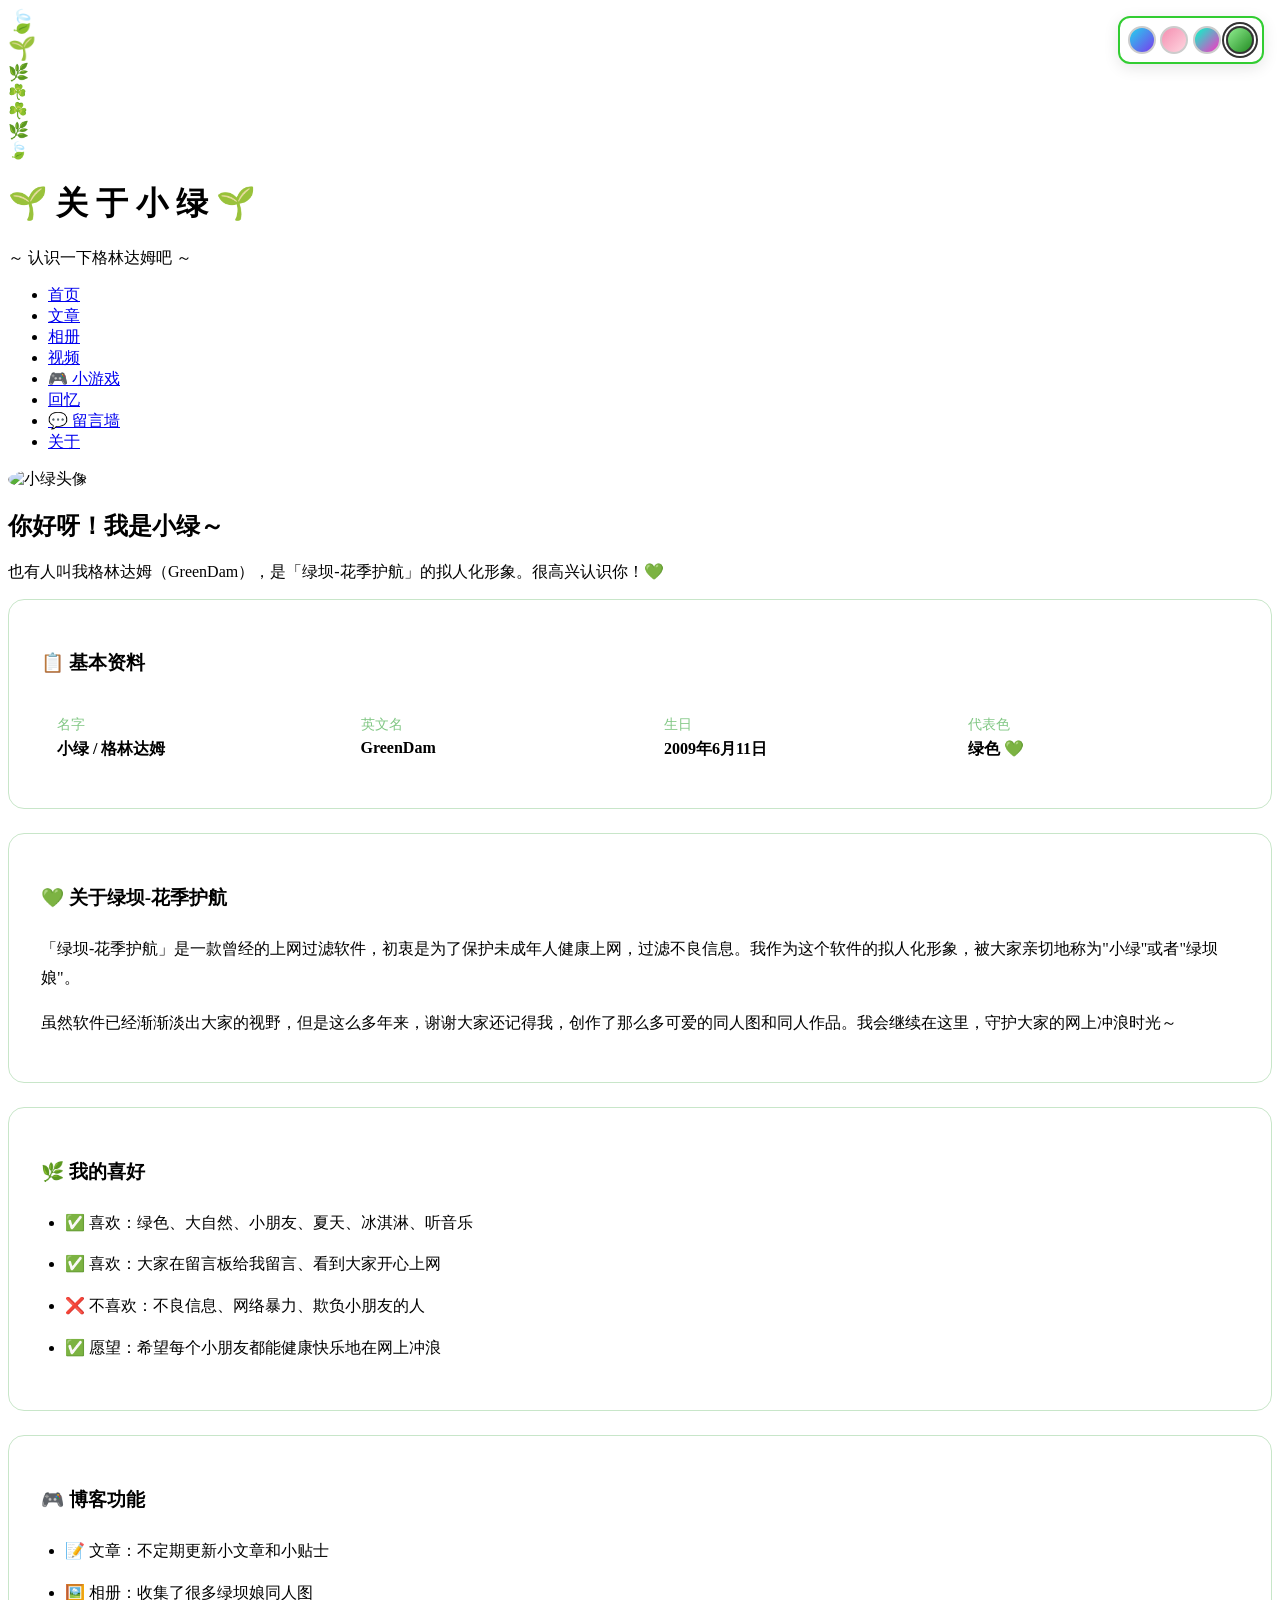
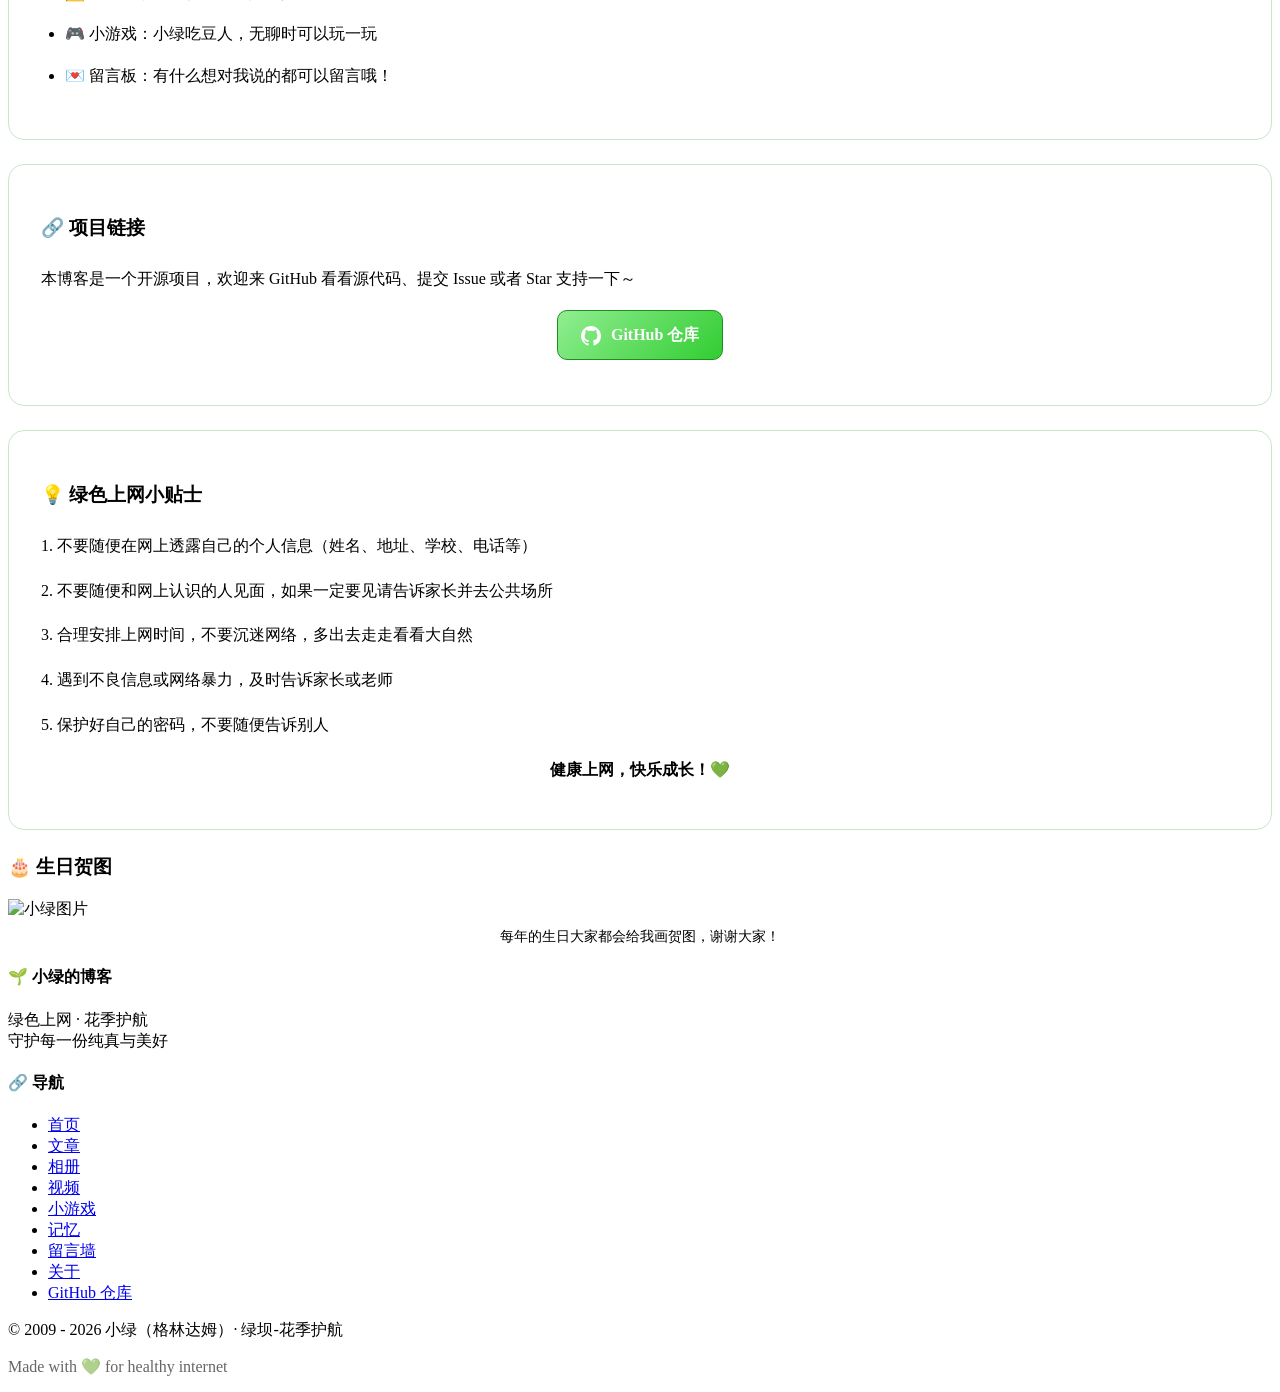
==== commit 03976bef: "fix: 修复关于页生日贺图随机加载（兼容双引号，真正显示贺图）" ====
--- a/about.html
+++ b/about.html
@@ -238,7 +238,7 @@
                 const text = await response.text();
                 const match = text.match(/const IMAGES = \[([\s\S]*?)\];/);
                 if (match) {
-                    const allImages = match[1].match(/'([^']+)'/g)?.map(s => s.slice(1, -1)) || [];
+                    const allImages = match[1].match(/["']([^"']+)["']/g)?.map(s => s.slice(1, -1)) || [];
                     // 筛选包含"生日"或"贺图"的图片
                     const birthdayImages = allImages.filter(img => img.includes('生日') || img.includes('贺图'));
                     if (birthdayImages.length > 0) {
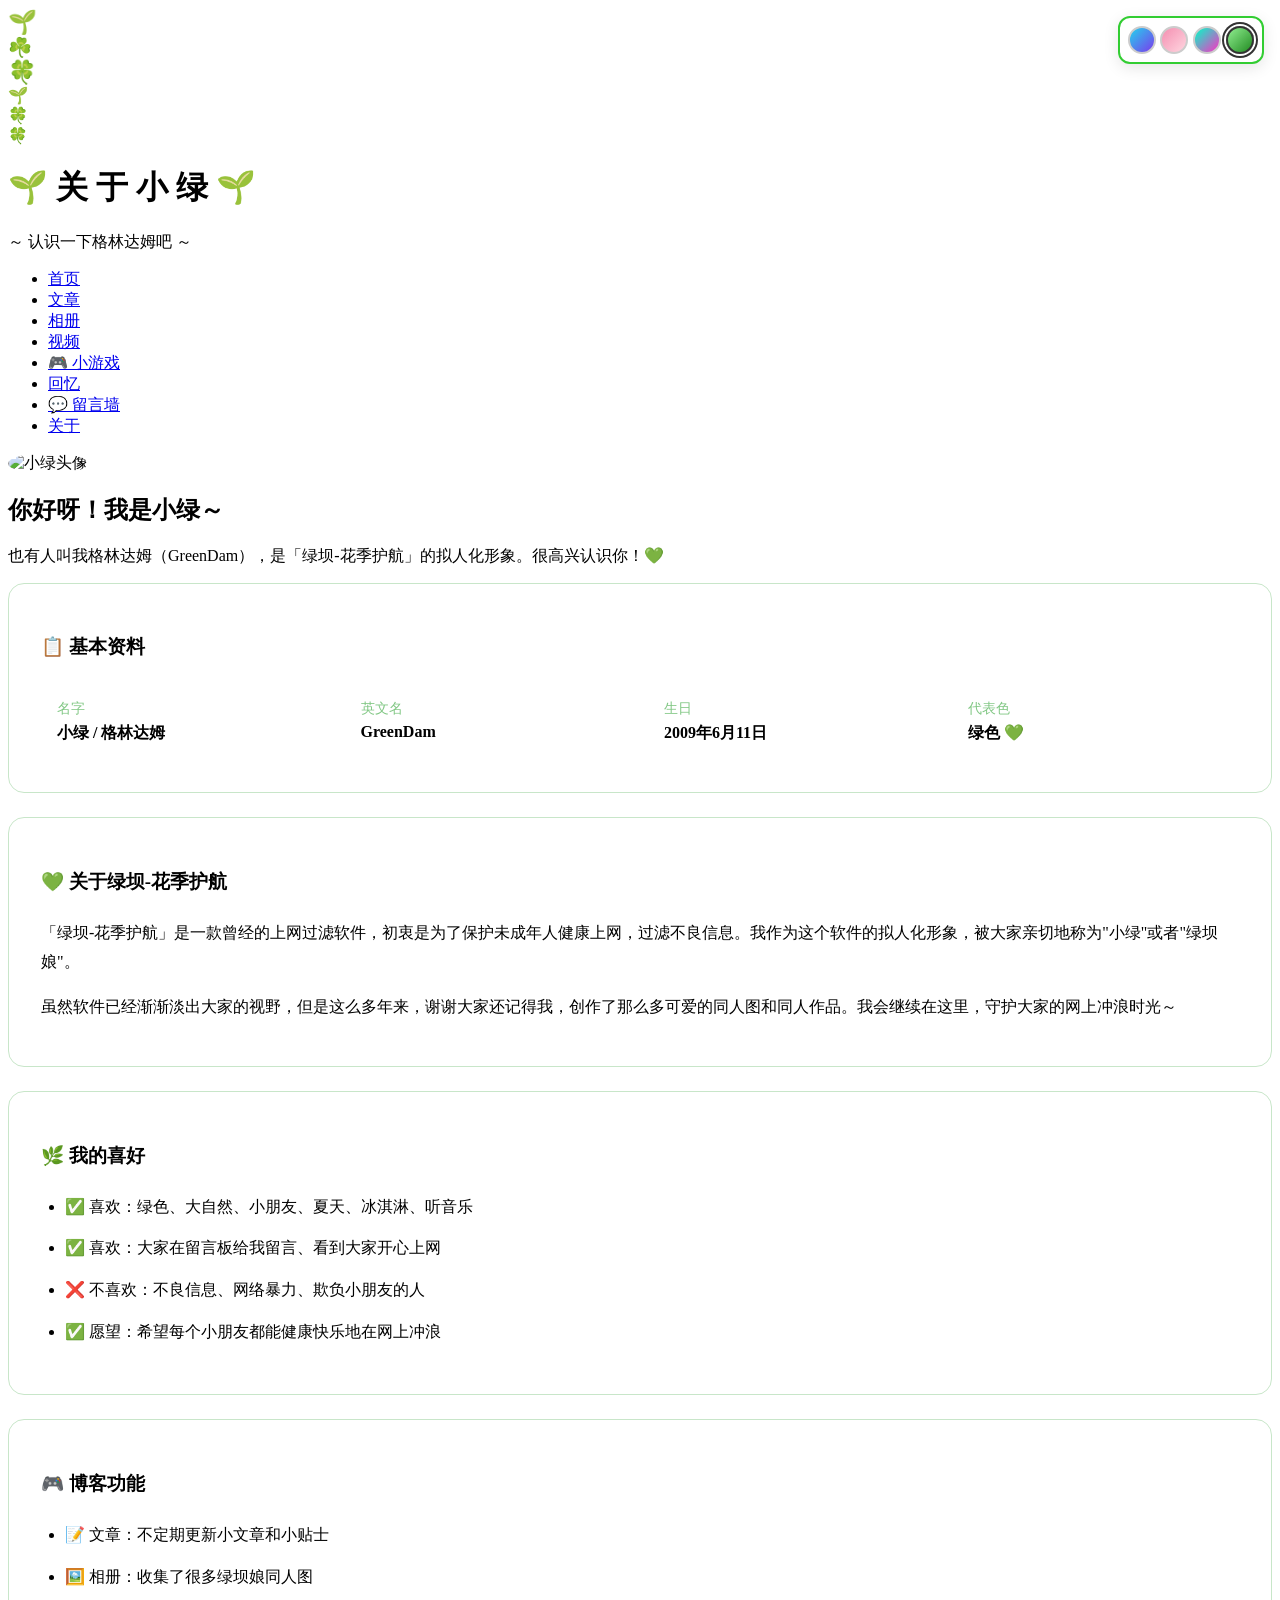
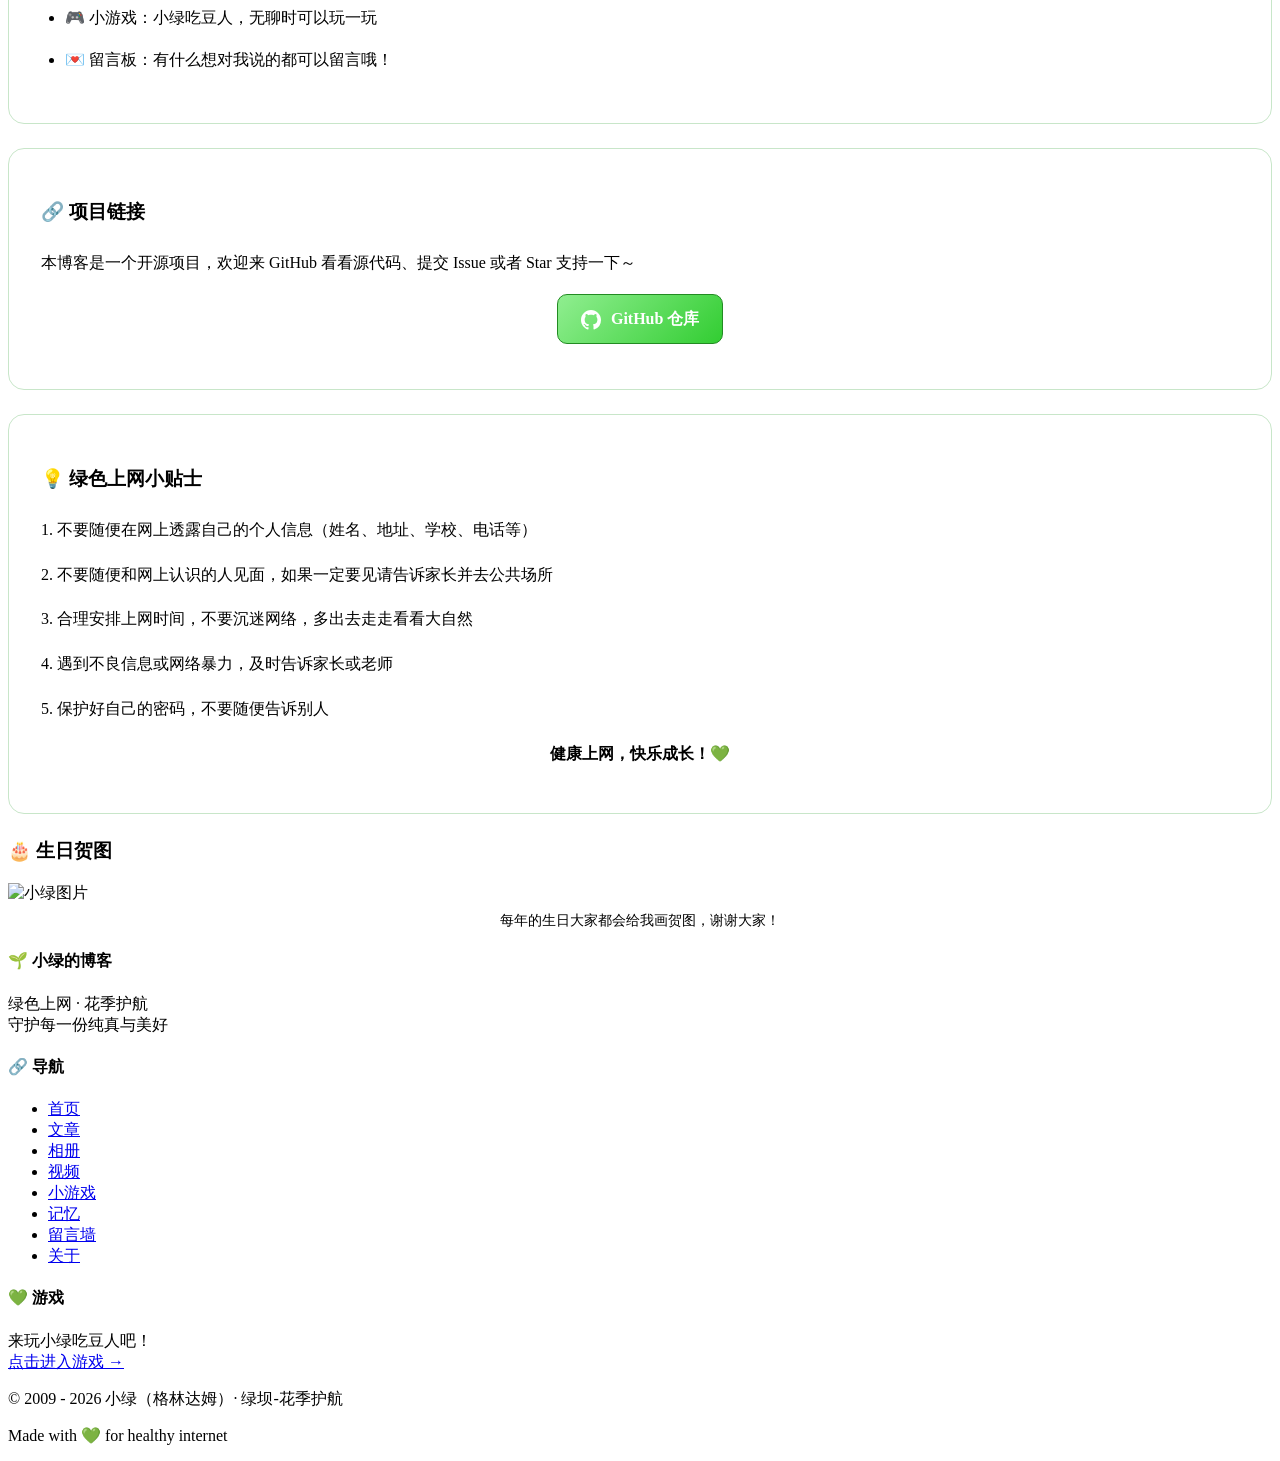
==== commit 687b5bd5: "refactor: 审计后重构渲染层与脚本层 - 8 个页面的内联 css/js 抽成独立文件，页脚与分页合并成公共模块 - 所有写入 DOM 的数据走 escapeHtml / sanitizeRi" ====
--- a/about.html
+++ b/about.html
@@ -10,71 +10,11 @@
     <link rel="stylesheet" href="css/style.css">
     <link rel="stylesheet" href="css/themes.css">
     <link rel="icon" href="data:image/svg+xml,<svg xmlns=%22http://www.w3.org/2000/svg%22 viewBox=%220 0 100 100%22><text y=%22.9em%22 font-size=%2290%22>🌱</text></svg>">
-    <style>
-        .about-card {
-            background: white;
-            border-radius: 16px;
-            padding: 2rem;
-            box-shadow: 0 4px 15px var(--shadow);
-            border: 1px solid #C8E6C9;
-            margin-bottom: 1.5rem;
-        }
-        .about-card h3 {
-            color: var(--green-dark);
-            margin-bottom: 1rem;
-            padding-bottom: 0.5rem;
-            border-bottom: 2px dashed var(--green-light);
-        }
-        .about-card p, .about-card li {
-            color: var(--green-deep);
-            line-height: 1.8;
-            margin-bottom: 0.8rem;
-        }
-        .about-card ul {
-            padding-left: 1.5rem;
-        }
-        .info-grid {
-            display: grid;
-            grid-template-columns: repeat(auto-fit, minmax(200px, 1fr));
-            gap: 1rem;
-            margin-top: 1rem;
-        }
-        .info-item {
-            background: var(--cream);
-            padding: 1rem;
-            border-radius: 10px;
-            border: 1px solid var(--green-light);
-        }
-        .info-label {
-            font-size: 0.85rem;
-            color: #81C784;
-            margin-bottom: 0.3rem;
-        }
-        .info-value {
-            font-weight: bold;
-            color: var(--green-dark);
-        }
-        .github-link {
-            display: inline-block;
-            padding: 0.6rem 1.4rem;
-            background: linear-gradient(135deg, #90EE90, #32CD32);
-            color: white;
-            border: 1px solid #228B22;
-            border-radius: 10px;
-            text-decoration: none;
-            font-weight: bold;
-            box-shadow: 0 3px 10px var(--shadow);
-            transition: all 0.3s;
-        }
-        .github-link:hover {
-            transform: translateY(-2px);
-            box-shadow: 0 6px 18px var(--shadow);
-            background: linear-gradient(135deg, #32CD32, #228B22);
-        }
-    </style>
+    <link rel="stylesheet" href="css/page-about.css">
 </head>
 <body>
-    <div class="leaves" id="leaves"></div>
+    <script src="js/common.js"></script>
+<div class="leaves" id="leaves"></div>
 
     <header class="header">
         <div class="logo-container">
@@ -190,36 +130,7 @@
         </aside>
     </main>
 
-    <footer class="footer">
-        <div class="footer-content">
-            <div class="footer-section">
-                <h4>🌱 小绿的博客</h4>
-                <p>
-                    绿色上网 · 花季护航<br>
-                    守护每一份纯真与美好
-                </p>
-            </div>
-            <div class="footer-section">
-                <h4>🔗 导航</h4>
-                <ul>
-                    <li><a href="index.html">首页</a></li>
-                    <li><a href="articles.html">文章</a></li>
-                    <li><a href="gallery.html">相册</a></li>
-                    <li><a href="video.html">视频</a></li>
-                    <li><a href="game.html">小游戏</a></li>
-                    <li><a href="memories.html">记忆</a></li>
-                    <li><a href="rumors.html">留言墙</a></li>
-                    <li><a href="about.html">关于</a></li>
-                    <li><a href="https://github.com/sfghgy249/xiaolu-blog" target="_blank" rel="noopener noreferrer">GitHub 仓库</a></li>
-                </ul>
-            </div>
-        </div>
-        <div class="footer-bottom">
-            <p>© 2009 - 2026 小绿（格林达姆）· 绿坝-花季护航</p>
-            <p style="margin-top: 0.5rem; opacity: 0.6;">Made with 💚 for healthy internet</p>
-        </div>
-    </footer>
-
+    <footer class="footer" id="site-footer"></footer>
     <script src="js/themes/green.js"></script>
     <script src="js/themes/vaporwave.js"></script>
     <script src="js/themes/frutiger.js"></script>
@@ -230,28 +141,8 @@
     <script src="js/themes/cyber.js"></script>
     <script src="js/theme-manager.js"></script>
     <script src="js/script.js"></script>
-    <script>
-        // 随机加载一张生日贺图
-        document.addEventListener('DOMContentLoaded', async function() {
-            try {
-                const response = await fetch('https://greendam.icu/js/images.js');
-                const text = await response.text();
-                const match = text.match(/const IMAGES = \[([\s\S]*?)\];/);
-                if (match) {
-                    const allImages = match[1].match(/["']([^"']+)["']/g)?.map(s => s.slice(1, -1)) || [];
-                    // 筛选包含"生日"或"贺图"的图片
-                    const birthdayImages = allImages.filter(img => img.includes('生日') || img.includes('贺图'));
-                    if (birthdayImages.length > 0) {
-                        const randomImg = birthdayImages[Math.floor(Math.random() * birthdayImages.length)];
-                        document.getElementById('birthdayImage').src = 'https://greendam.icu/images/' + encodeURIComponent(randomImg);
-                    }
-                }
-            } catch(e) {}
-        });
-    </script>
-
-    <script src="js/navbar.js">
-        //引入navbar.js
-    </script>
+    <script src="js/page-about.js"></script>
+    <script src="js/navbar.js"></script>
+    <script src="js/footer.js"></script>
 </body>
 </html>
--- a/css/themes.css
+++ b/css/themes.css
@@ -3,8 +3,16 @@
    支持：经典绿 / 蒸汽波 / Frutiger Aero / Win98 / 像素风
    ============================================================ */
 
-/* 全局平滑过渡 */
-* {
+/* 主题切换过渡：只挂在实际会变色的容器上。
+   原来是 *，等于全站每个元素（含每次列表渲染新增的节点）都建一层过渡，滚动掉帧。 */
+body,
+.header, .logo-text, .logo-sub,
+.navbar, .nav-container, .nav-container a,
+.footer, .footer a, .footer-section,
+.main-container, .content, .sidebar, .sidebar-widget,
+.post-card, .post-title, .post-excerpt, .post-date, .tag,
+.memory-card, .video-card, .rumor-card, .gallery-item, .tab-btn,
+.widget-title, a, button {
     transition: background-color 0.4s ease, color 0.3s ease, border-color 0.3s ease, box-shadow 0.3s ease;
 }
 
--- a/css/page-about.css
+++ b/css/page-about.css
@@ -0,0 +1,60 @@
+.about-card {
+            background: white;
+            border-radius: 16px;
+            padding: 2rem;
+            box-shadow: 0 4px 15px var(--shadow);
+            border: 1px solid #C8E6C9;
+            margin-bottom: 1.5rem;
+        }
+        .about-card h3 {
+            color: var(--green-dark);
+            margin-bottom: 1rem;
+            padding-bottom: 0.5rem;
+            border-bottom: 2px dashed var(--green-light);
+        }
+        .about-card p, .about-card li {
+            color: var(--green-deep);
+            line-height: 1.8;
+            margin-bottom: 0.8rem;
+        }
+        .about-card ul {
+            padding-left: 1.5rem;
+        }
+        .info-grid {
+            display: grid;
+            grid-template-columns: repeat(auto-fit, minmax(200px, 1fr));
+            gap: 1rem;
+            margin-top: 1rem;
+        }
+        .info-item {
+            background: var(--cream);
+            padding: 1rem;
+            border-radius: 10px;
+            border: 1px solid var(--green-light);
+        }
+        .info-label {
+            font-size: 0.85rem;
+            color: #81C784;
+            margin-bottom: 0.3rem;
+        }
+        .info-value {
+            font-weight: bold;
+            color: var(--green-dark);
+        }
+        .github-link {
+            display: inline-block;
+            padding: 0.6rem 1.4rem;
+            background: linear-gradient(135deg, #90EE90, #32CD32);
+            color: white;
+            border: 1px solid #228B22;
+            border-radius: 10px;
+            text-decoration: none;
+            font-weight: bold;
+            box-shadow: 0 3px 10px var(--shadow);
+            transition: all 0.3s;
+        }
+        .github-link:hover {
+            transform: translateY(-2px);
+            box-shadow: 0 6px 18px var(--shadow);
+            background: linear-gradient(135deg, #32CD32, #228B22);
+        }
